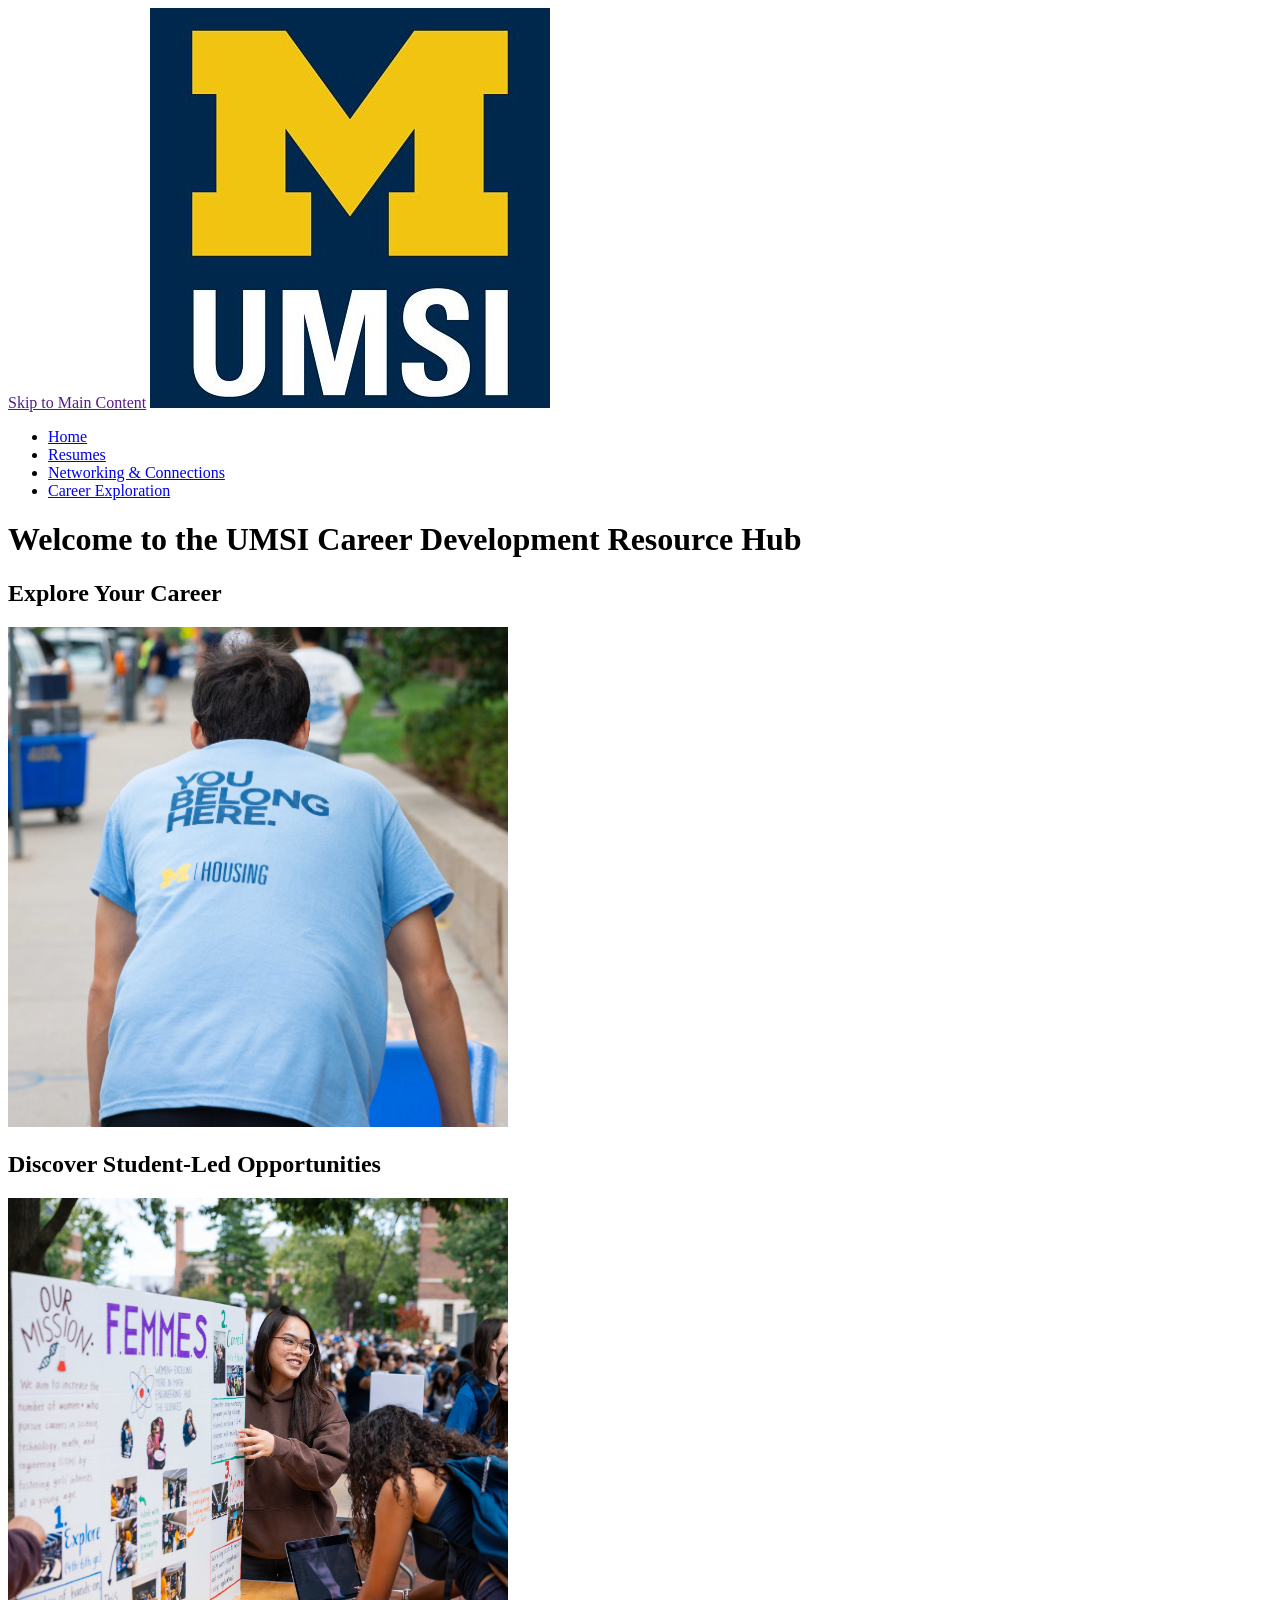
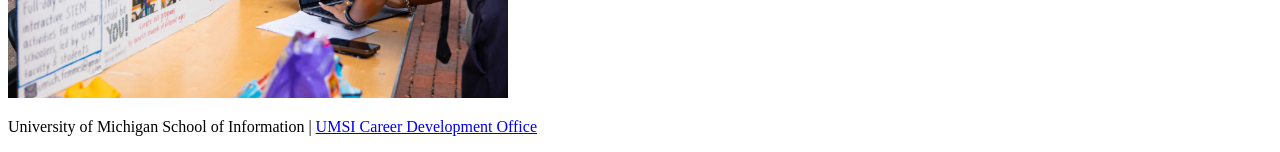
==== career.html @ 03430f36 "Add files via upload" ====
<!DOCTYPE html>
<html lang="en">
<head>
    <meta charset="UTF-8">
    <meta name="viewport" content="width=device-width, initial-scale=1.0">
    <title>Career Exploration</title>
</head>
<body>
    <header>
    <a href = "">Skip to Main Content</a>
        <img src="images/UMSI_signature_vertical_informal_solidblue.jpg" alt="UMSI Logo">
        <nav>
            <ul>
                <li><a href = "index.html">Home</a></li>
                <li><a href = "resume.html">Resumes</a></li>
                <li><a href = "networking.html">Networking & Connections</a></li>
                <li><a href = "career.html">Career Exploration</a></li>
            </ul>
        </nav>
    <h1>Welcome to the UMSI Career Development Resource Hub</h1>
    </header>
    <main>
        <h2>Explore Your Career</h2>
            <img src="images/MCOMMONS-Move-In2025-05.jpg.jpg" width="500px" height="500px" alt="Students move into the dorms at the start of the school year.">
        <h2>Discover Student-Led Opportunities</h2>
            <img src="images/MCOMMONS-Festifall2025-25.jpg" width="500px" height="500px" alt="Students explore the various student organizations at Festifall.">
    </main>
    <footer>
        <p>University of Michigan School of Information | <a href="https://umich.instructure.com/courses/137916">UMSI Career Development Office </a></p>
    </footer>
</body>
</html>
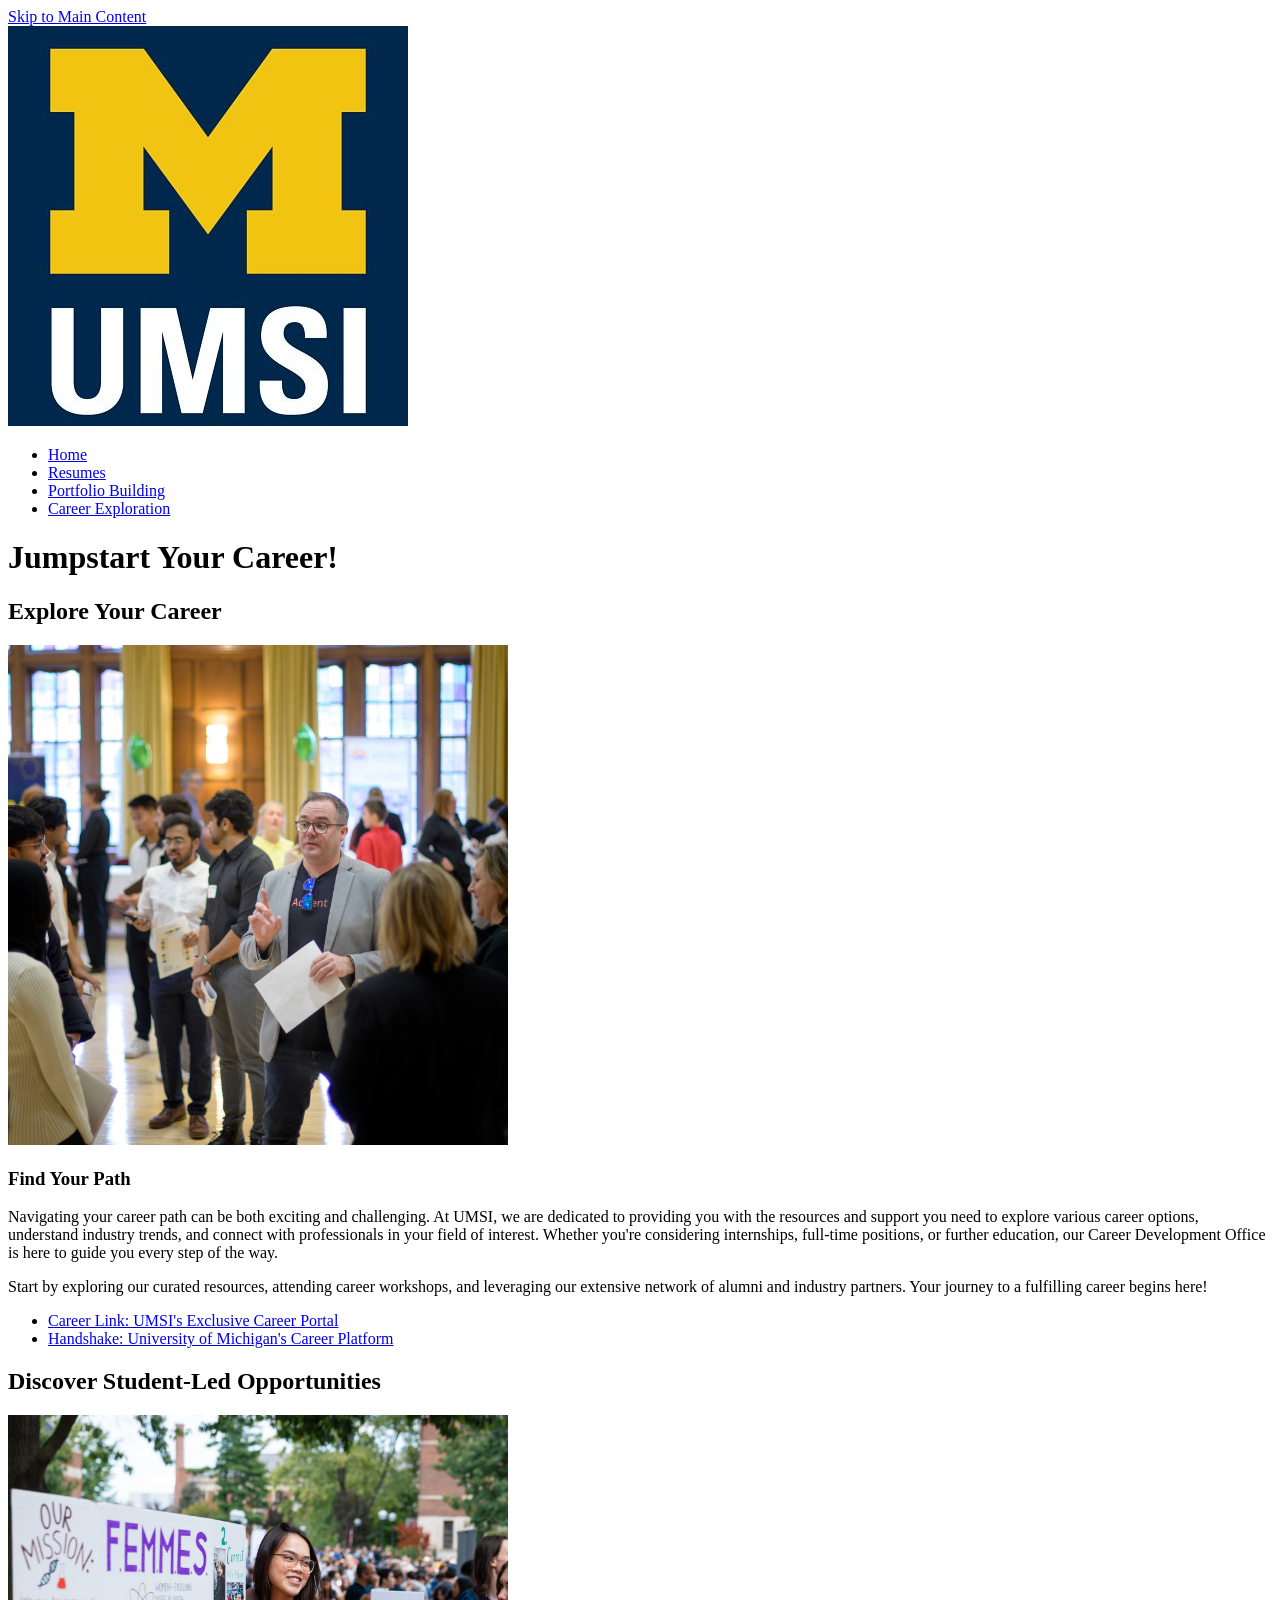
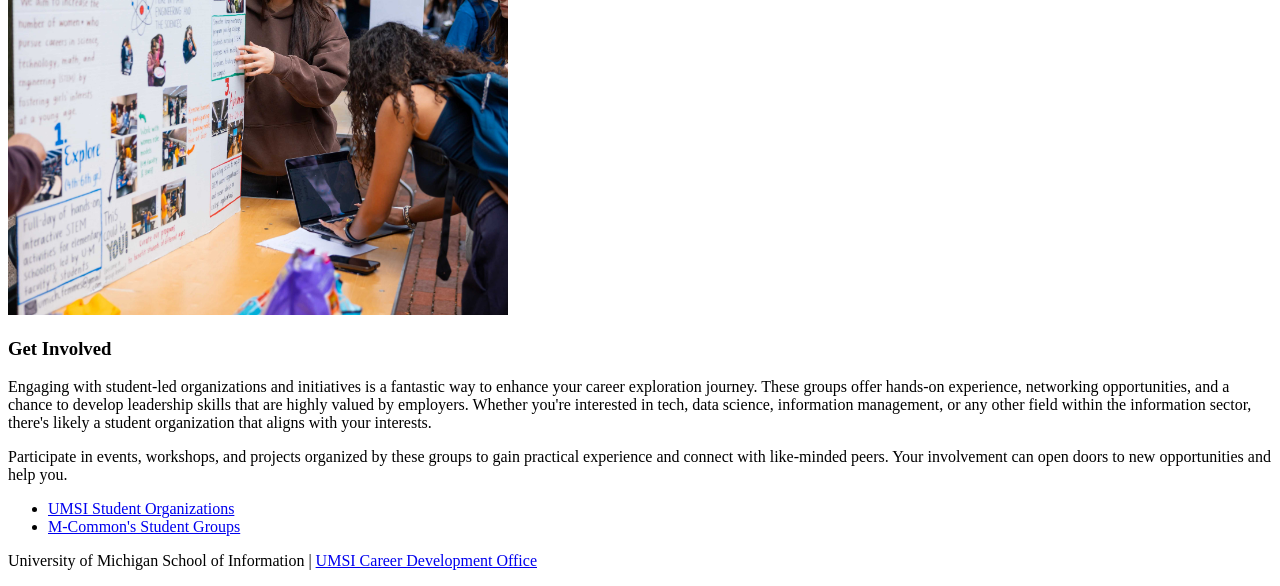
==== commit 8e003f0f: "Add files via upload" ====
--- a/career.html
+++ b/career.html
@@ -7,23 +7,41 @@
 </head>
 <body>
     <header>
-    <a href = "">Skip to Main Content</a>
+    <a href="#main-content">Skip to Main Content</a><br>
         <img src="images/UMSI_signature_vertical_informal_solidblue.jpg" alt="UMSI Logo">
         <nav>
             <ul>
                 <li><a href = "index.html">Home</a></li>
                 <li><a href = "resume.html">Resumes</a></li>
-                <li><a href = "networking.html">Networking & Connections</a></li>
+                <li><a href = "portfolio.html">Portfolio Building</a></li>
                 <li><a href = "career.html">Career Exploration</a></li>
             </ul>
         </nav>
-    <h1>Welcome to the UMSI Career Development Resource Hub</h1>
+    <h1>Jumpstart Your Career!</h1>
     </header>
-    <main>
-        <h2>Explore Your Career</h2>
-            <img src="images/MCOMMONS-Move-In2025-05.jpg.jpg" width="500px" height="500px" alt="Students move into the dorms at the start of the school year.">
-        <h2>Discover Student-Led Opportunities</h2>
-            <img src="images/MCOMMONS-Festifall2025-25.jpg" width="500px" height="500px" alt="Students explore the various student organizations at Festifall.">
+
+    <main id="main-content">
+        <section>
+            <h2>Explore Your Career</h2>
+                <img src="images/UMSI_CareerFair_02062025_13.jpg" width="500px" height="500px" alt="Students attend the UMSI Career Fair in February 2025.">
+            <h3>Find Your Path</h3>
+            <p>Navigating your career path can be both exciting and challenging. At UMSI, we are dedicated to providing you with the resources and support you need to explore various career options, understand industry trends, and connect with professionals in your field of interest. Whether you're considering internships, full-time positions, or further education, our Career Development Office is here to guide you every step of the way.</p>
+            <p>Start by exploring our curated resources, attending career workshops, and leveraging our extensive network of alumni and industry partners. Your journey to a fulfilling career begins here!</p>
+            <ul>
+                <li><a href="https://si-umich.12twenty.com/Login">Career Link: UMSI's Exclusive Career Portal</a></li>
+                <li><a href="https://umich.joinhandshake.com/login">Handshake: University of Michigan's Career Platform</a></li>
+            </ul>
+            <h2>Discover Student-Led Opportunities</h2>
+                <img src="images/MCOMMONS-Festifall2025-25.jpg" width="500px" height="500px" alt="Students explore the various student organizations at Festifall.">
+            <h3>Get Involved</h3>
+            <p>Engaging with student-led organizations and initiatives is a fantastic way to enhance your career exploration journey. These groups offer hands-on experience, networking opportunities, and a chance to develop leadership skills that are highly valued by employers. Whether you're interested in tech, data science, information management, or any other field within the information sector, there's likely a student organization that aligns with your interests.</p>
+            <p>Participate in events, workshops, and projects organized by these groups to gain practical experience and connect with like-minded peers. Your involvement can open doors to new opportunities and help you.</p>
+            <ul>
+                <li><a href="https://si.umich.edu/student-life/student-organizations">UMSI Student Organizations</a></li>
+                <li><a href="https://mcommons.si.umich.edu/">M-Common's Student Groups</a></li>
+            </ul>
+        </section>
+        <!-- Content adapted from GitHub Copilot suggestions, August 28, 2025 Version [Large language model]-->
     </main>
     <footer>
         <p>University of Michigan School of Information | <a href="https://umich.instructure.com/courses/137916">UMSI Career Development Office </a></p>
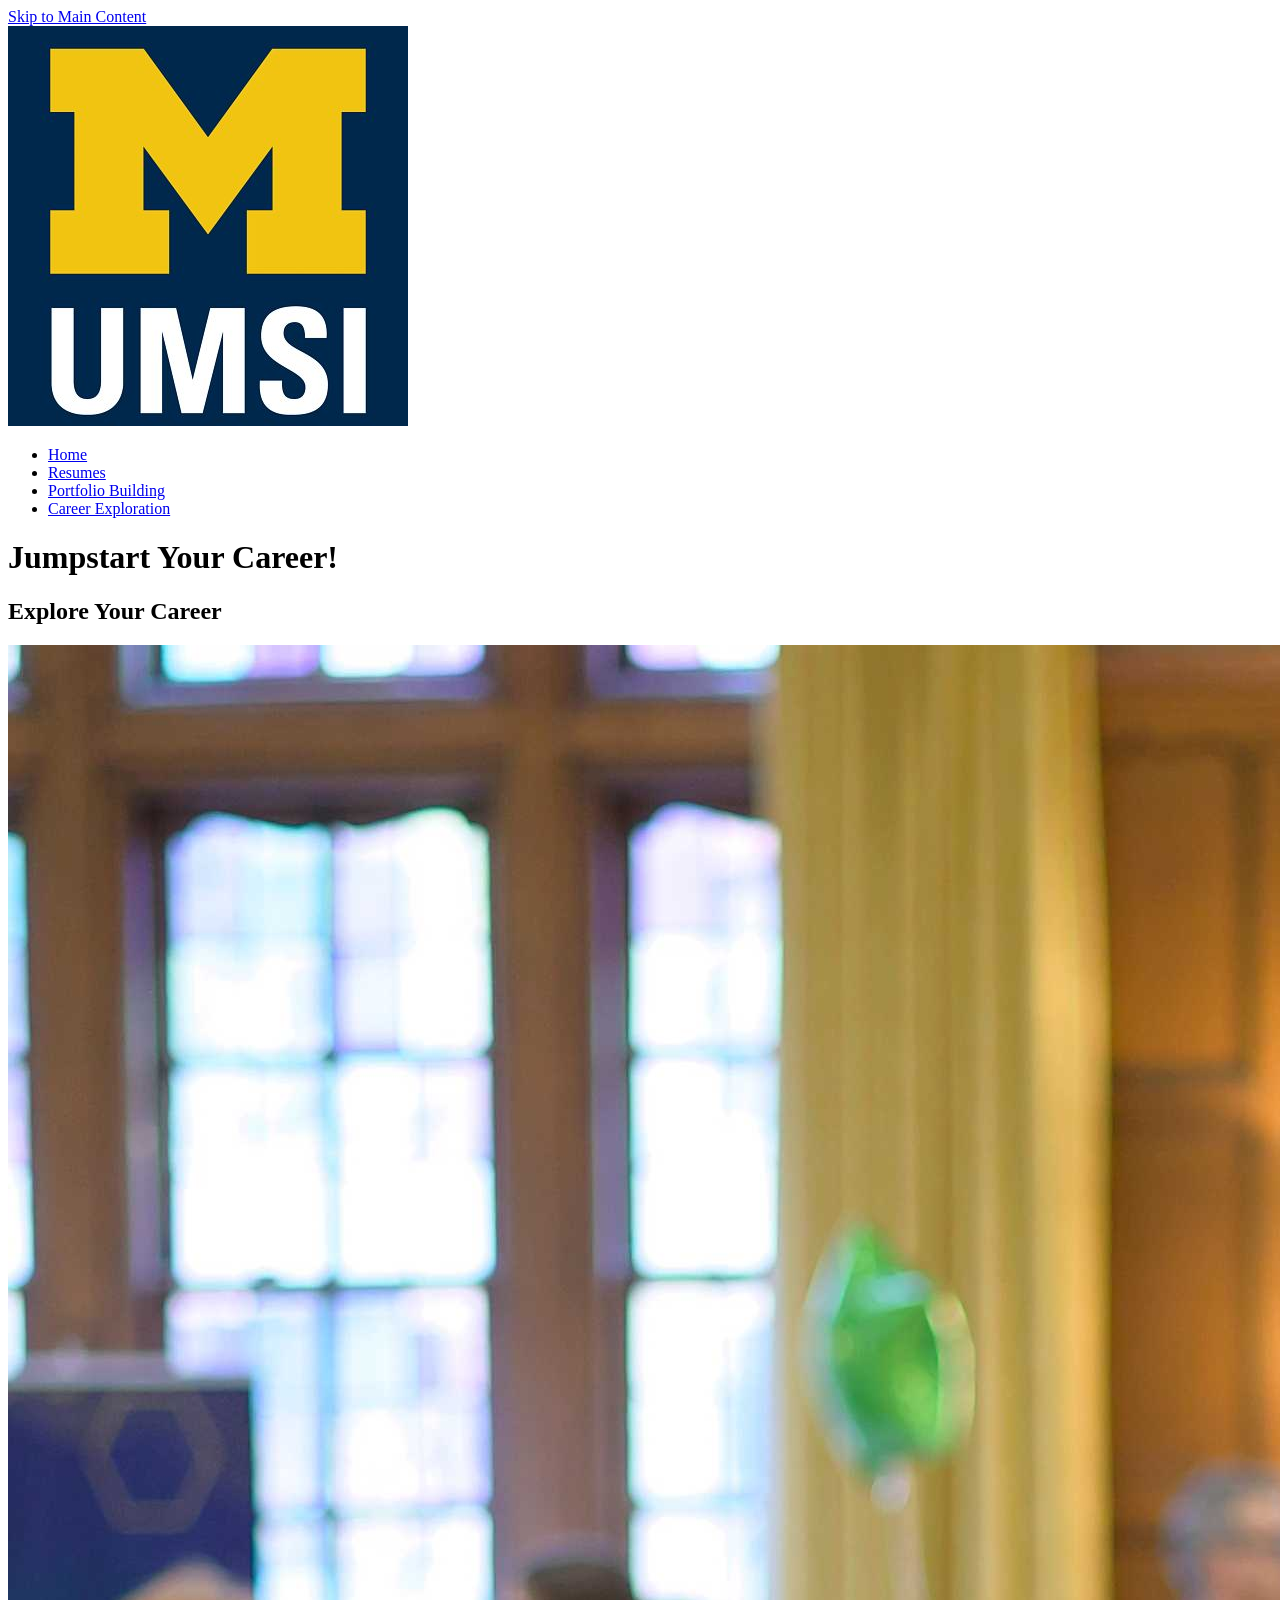
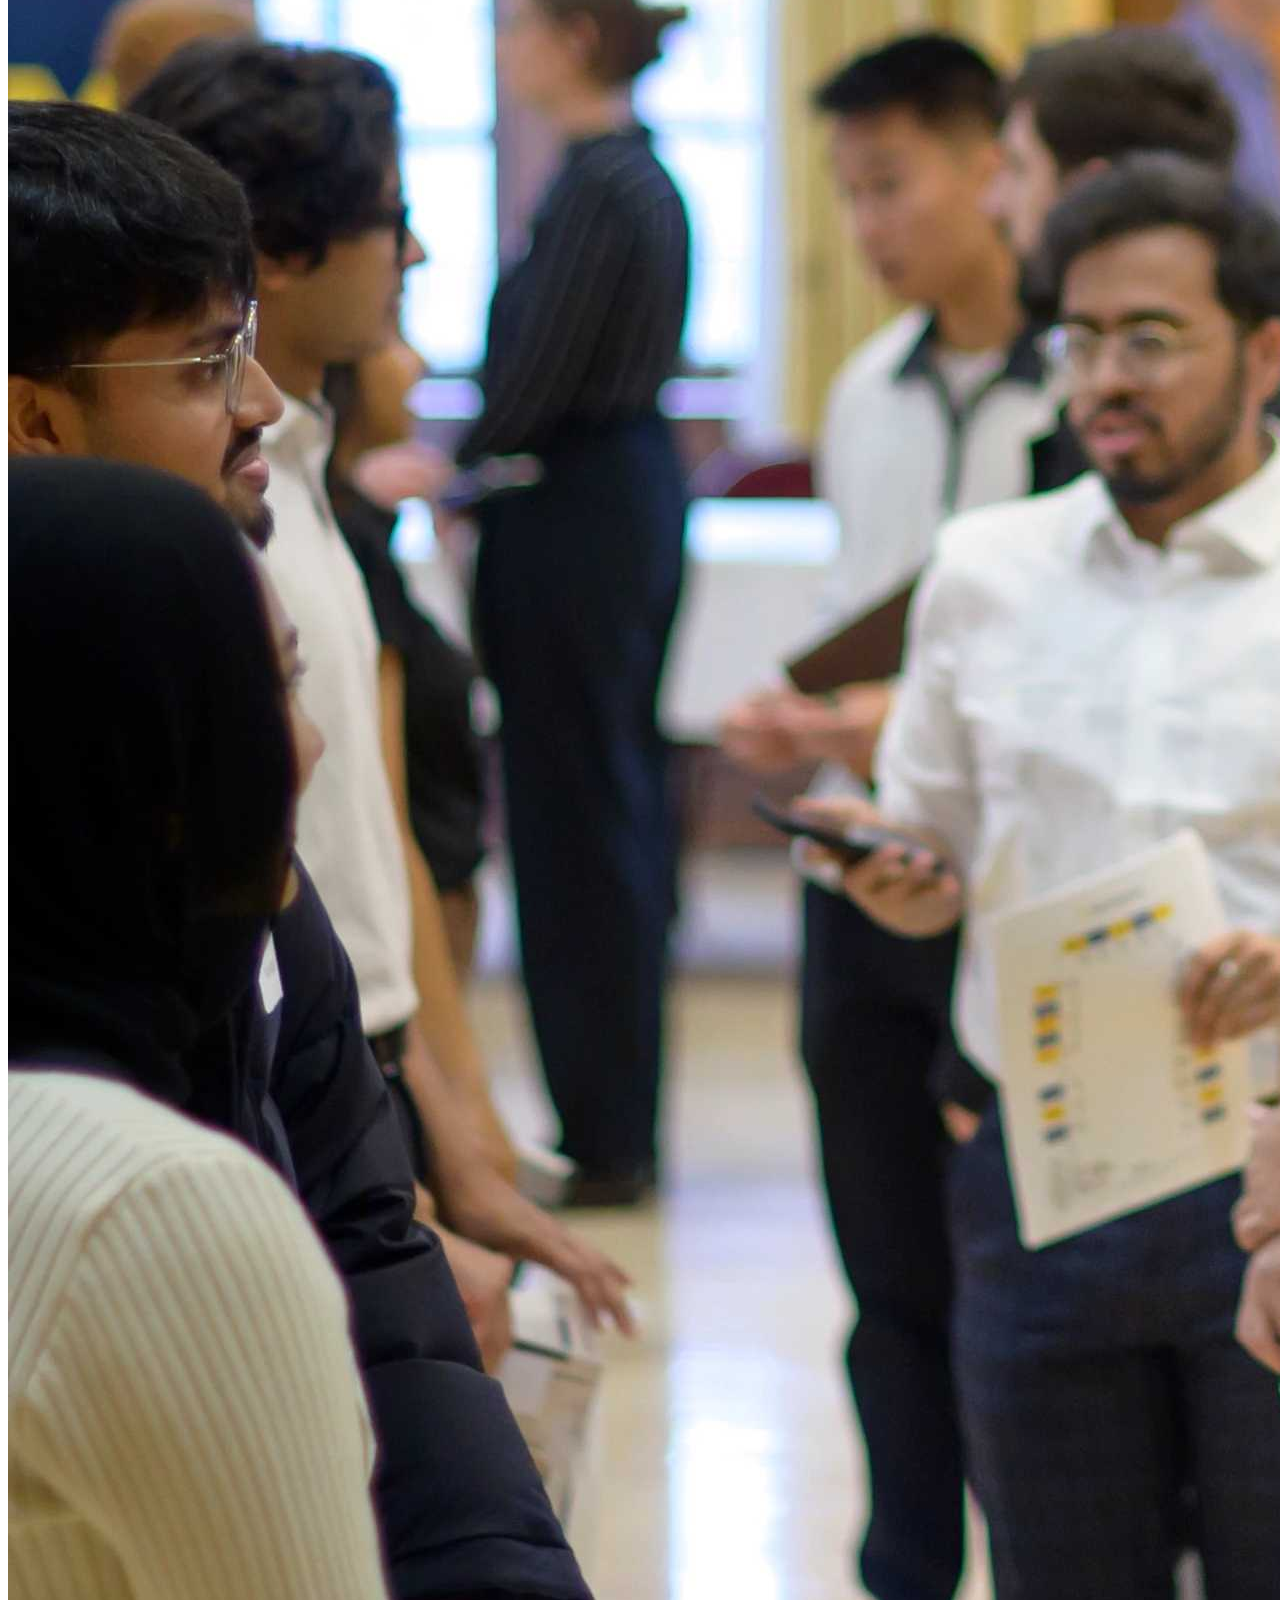
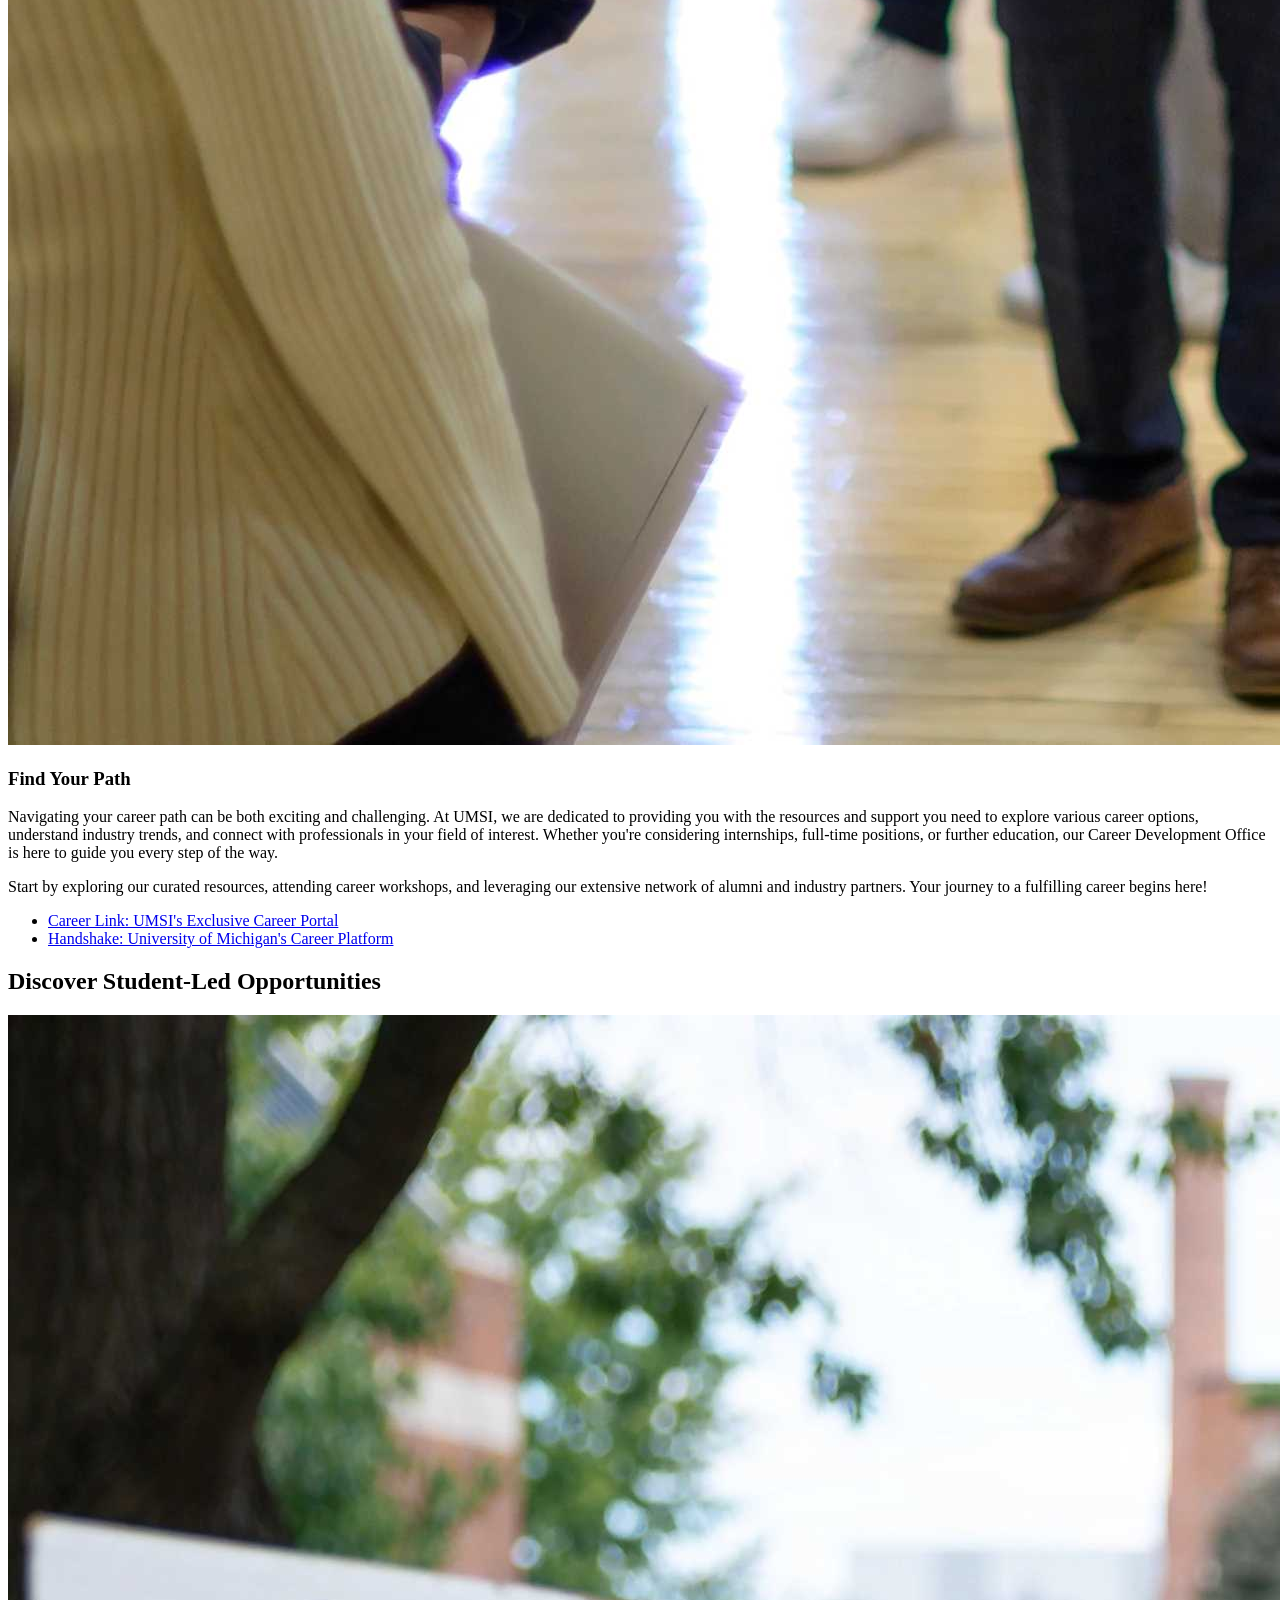
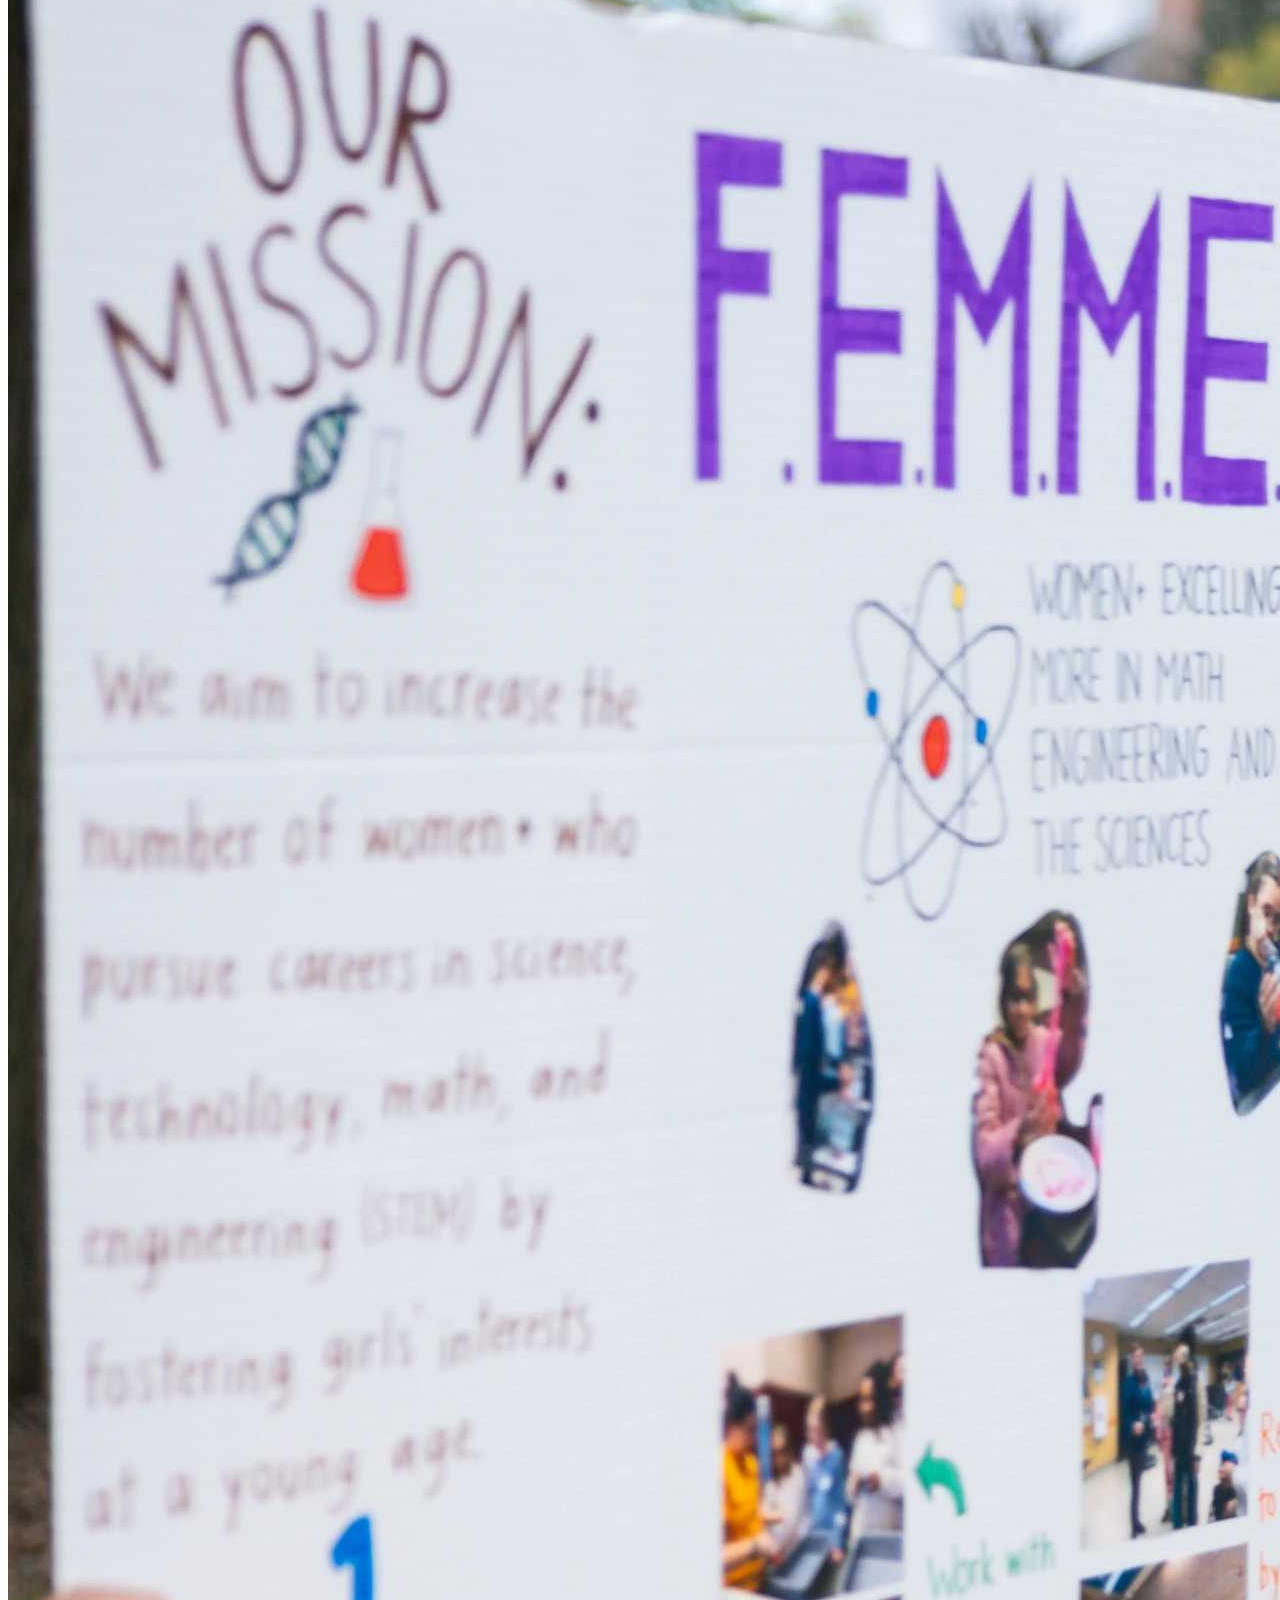
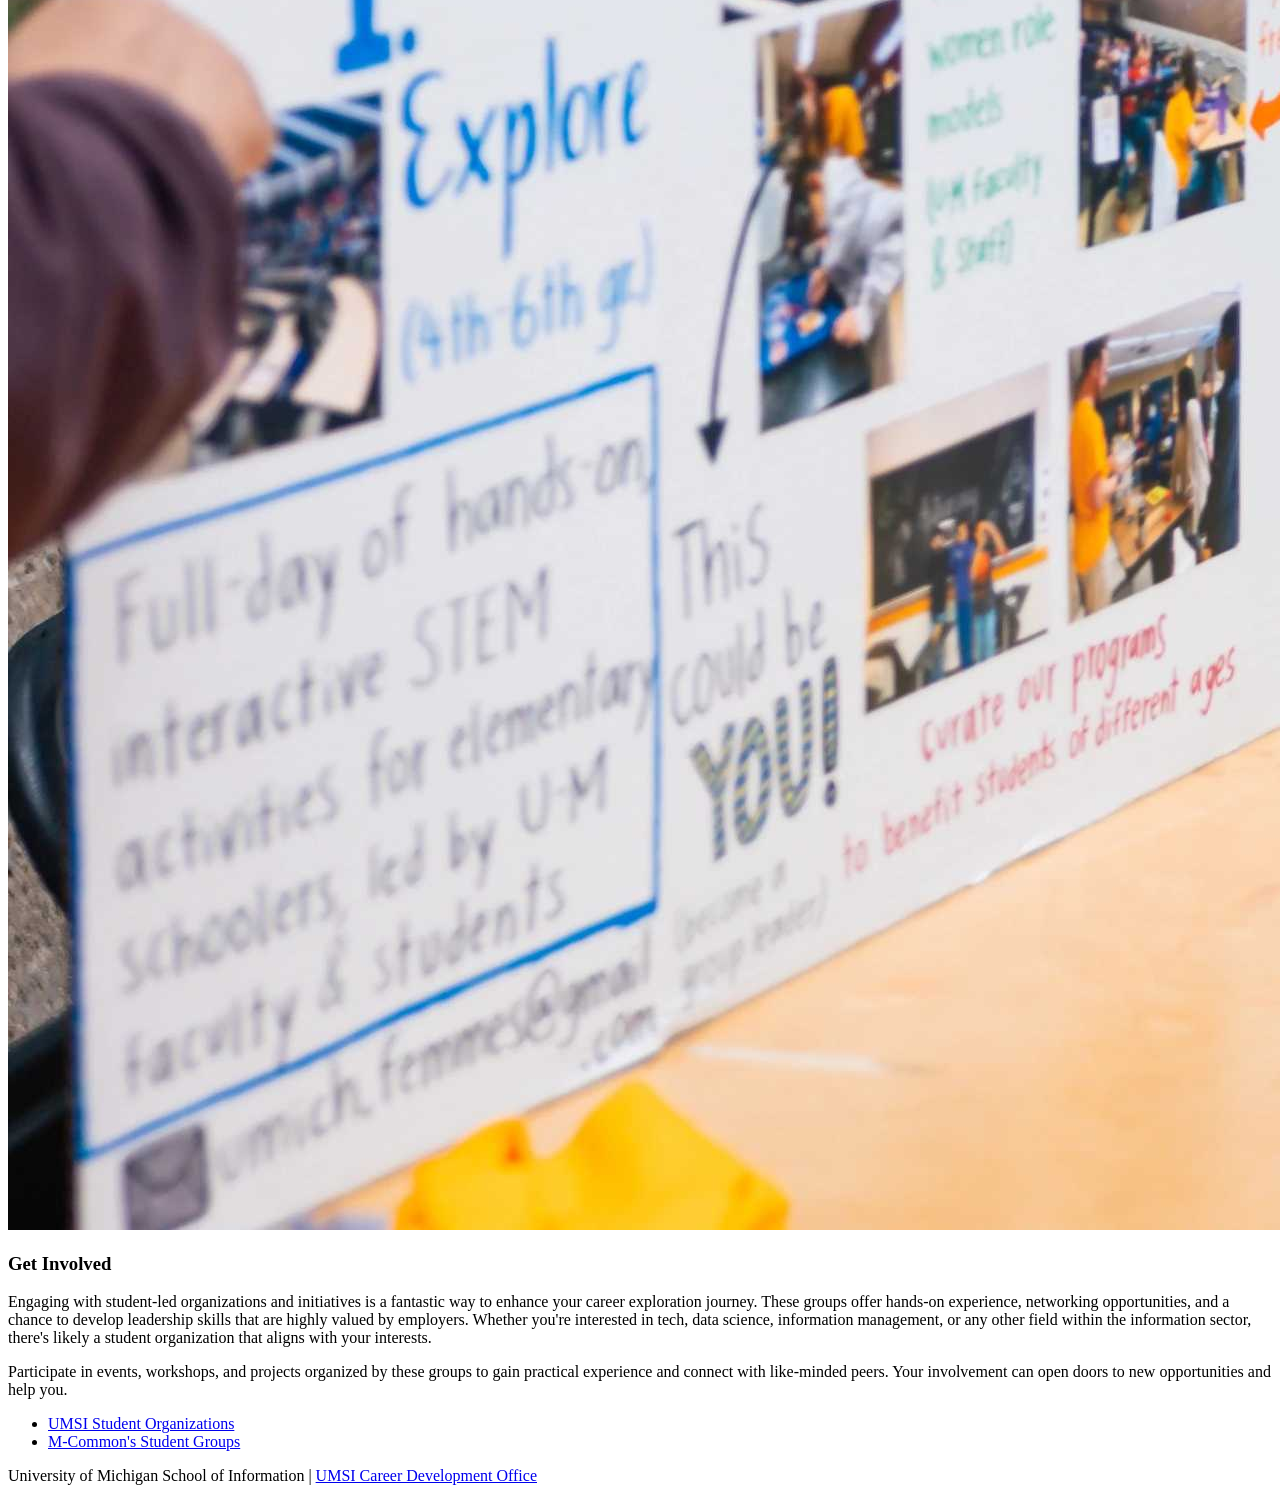
==== commit 0ac7e8ec: "Update career.html" ====
--- a/career.html
+++ b/career.html
@@ -23,7 +23,7 @@
     <main id="main-content">
         <section>
             <h2>Explore Your Career</h2>
-                <img src="images/UMSI_CareerFair_02062025_13.jpg" width="500px" height="500px" alt="Students attend the UMSI Career Fair in February 2025.">
+                <img src="images/UMSI_CareerFair_02062025_13.jpg" alt="Students attend the UMSI Career Fair in February 2025.">
             <h3>Find Your Path</h3>
             <p>Navigating your career path can be both exciting and challenging. At UMSI, we are dedicated to providing you with the resources and support you need to explore various career options, understand industry trends, and connect with professionals in your field of interest. Whether you're considering internships, full-time positions, or further education, our Career Development Office is here to guide you every step of the way.</p>
             <p>Start by exploring our curated resources, attending career workshops, and leveraging our extensive network of alumni and industry partners. Your journey to a fulfilling career begins here!</p>
@@ -32,7 +32,7 @@
                 <li><a href="https://umich.joinhandshake.com/login">Handshake: University of Michigan's Career Platform</a></li>
             </ul>
             <h2>Discover Student-Led Opportunities</h2>
-                <img src="images/MCOMMONS-Festifall2025-25.jpg" width="500px" height="500px" alt="Students explore the various student organizations at Festifall.">
+                <img src="images/MCOMMONS-Festifall2025-25.jpg" alt="Students explore the various student organizations at Festifall.">
             <h3>Get Involved</h3>
             <p>Engaging with student-led organizations and initiatives is a fantastic way to enhance your career exploration journey. These groups offer hands-on experience, networking opportunities, and a chance to develop leadership skills that are highly valued by employers. Whether you're interested in tech, data science, information management, or any other field within the information sector, there's likely a student organization that aligns with your interests.</p>
             <p>Participate in events, workshops, and projects organized by these groups to gain practical experience and connect with like-minded peers. Your involvement can open doors to new opportunities and help you.</p>
@@ -47,4 +47,4 @@
         <p>University of Michigan School of Information | <a href="https://umich.instructure.com/courses/137916">UMSI Career Development Office </a></p>
     </footer>
 </body>
-</html>+</html>
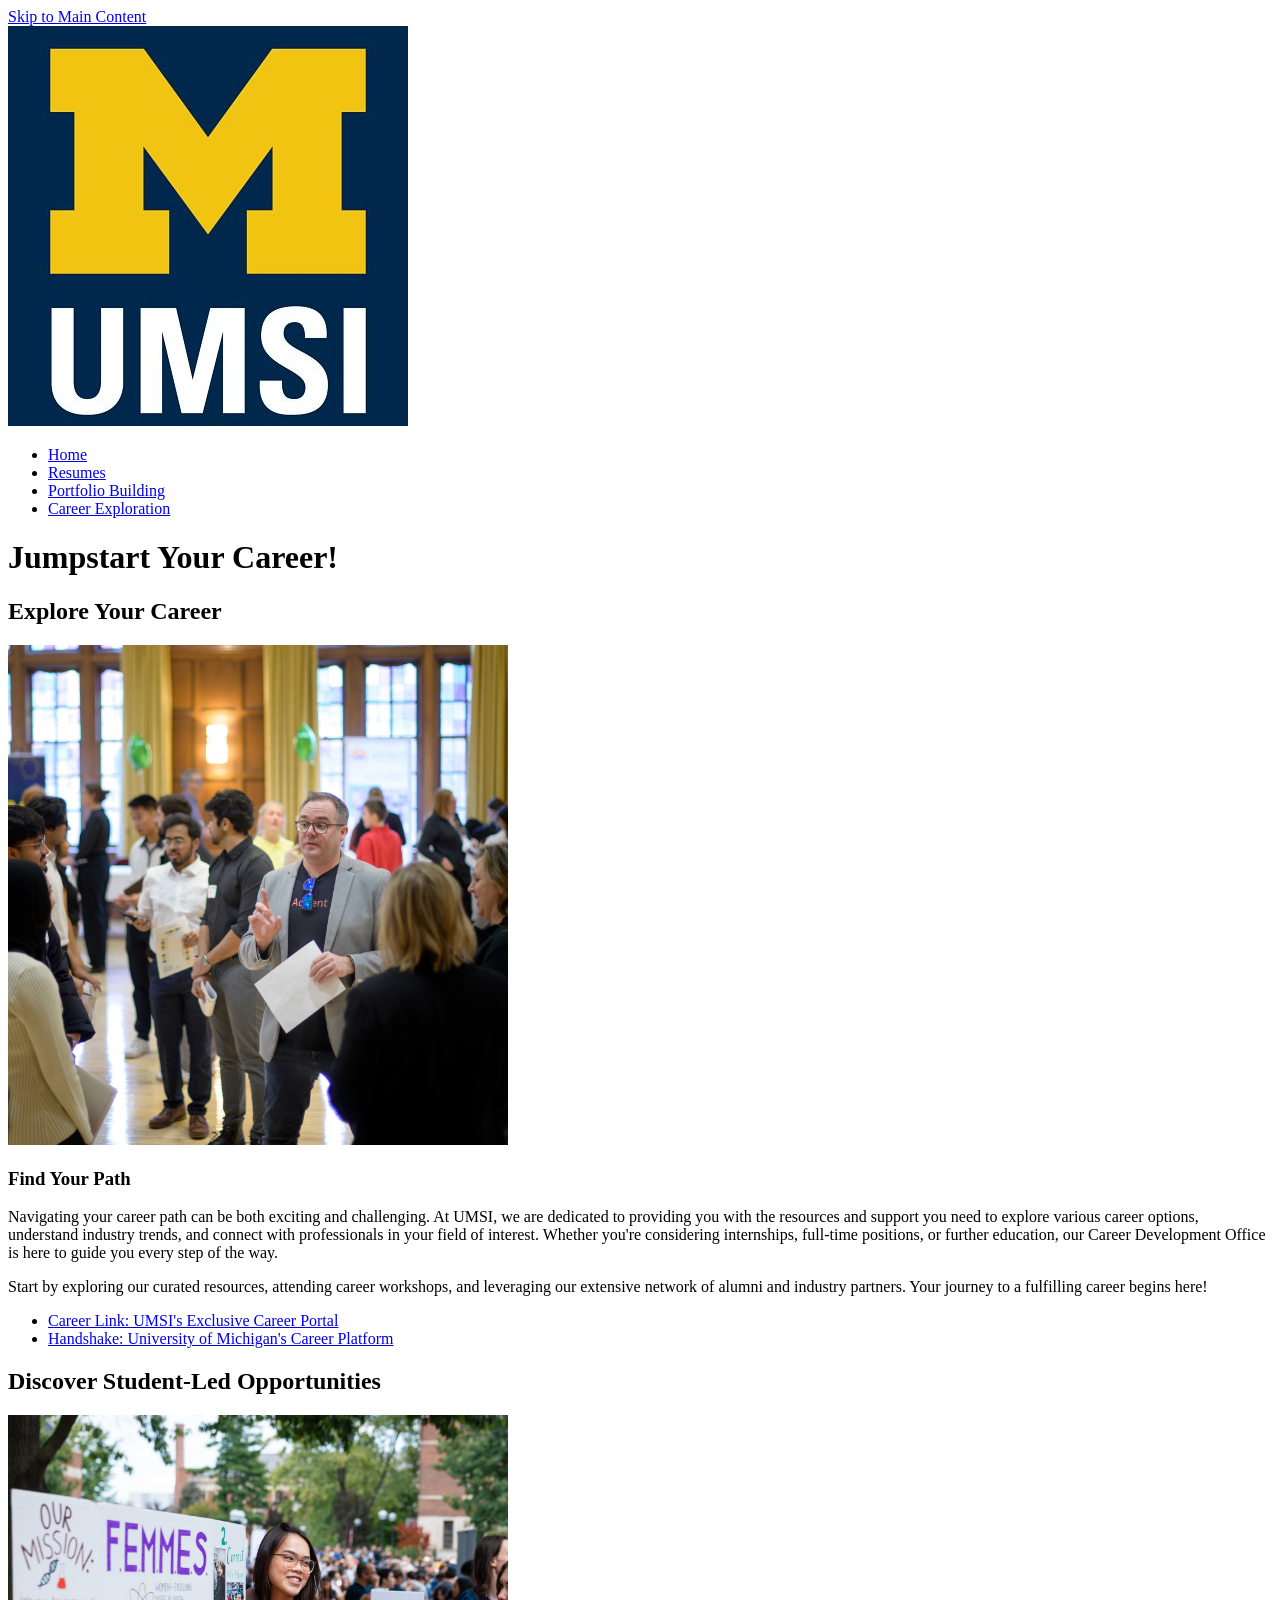
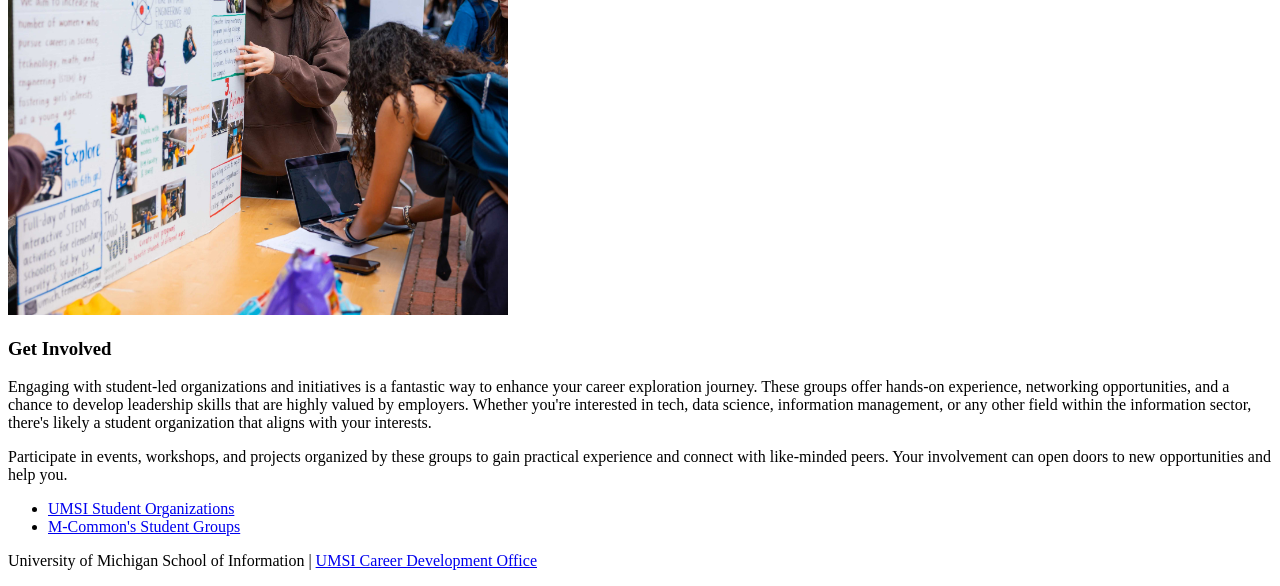
==== commit 8a308265: "Update career.html" ====
--- a/career.html
+++ b/career.html
@@ -23,7 +23,7 @@
     <main id="main-content">
         <section>
             <h2>Explore Your Career</h2>
-                <img src="images/UMSI_CareerFair_02062025_13.jpg" alt="Students attend the UMSI Career Fair in February 2025.">
+                <img src="images/UMSI_CareerFair_02062025_13.jpg" width="500" height="500" alt="Students attend the UMSI Career Fair in February 2025.">
             <h3>Find Your Path</h3>
             <p>Navigating your career path can be both exciting and challenging. At UMSI, we are dedicated to providing you with the resources and support you need to explore various career options, understand industry trends, and connect with professionals in your field of interest. Whether you're considering internships, full-time positions, or further education, our Career Development Office is here to guide you every step of the way.</p>
             <p>Start by exploring our curated resources, attending career workshops, and leveraging our extensive network of alumni and industry partners. Your journey to a fulfilling career begins here!</p>
@@ -32,7 +32,7 @@
                 <li><a href="https://umich.joinhandshake.com/login">Handshake: University of Michigan's Career Platform</a></li>
             </ul>
             <h2>Discover Student-Led Opportunities</h2>
-                <img src="images/MCOMMONS-Festifall2025-25.jpg" alt="Students explore the various student organizations at Festifall.">
+                <img src="images/MCOMMONS-Festifall2025-25.jpg" width="500" height="500" alt="Students explore the various student organizations at Festifall.">
             <h3>Get Involved</h3>
             <p>Engaging with student-led organizations and initiatives is a fantastic way to enhance your career exploration journey. These groups offer hands-on experience, networking opportunities, and a chance to develop leadership skills that are highly valued by employers. Whether you're interested in tech, data science, information management, or any other field within the information sector, there's likely a student organization that aligns with your interests.</p>
             <p>Participate in events, workshops, and projects organized by these groups to gain practical experience and connect with like-minded peers. Your involvement can open doors to new opportunities and help you.</p>
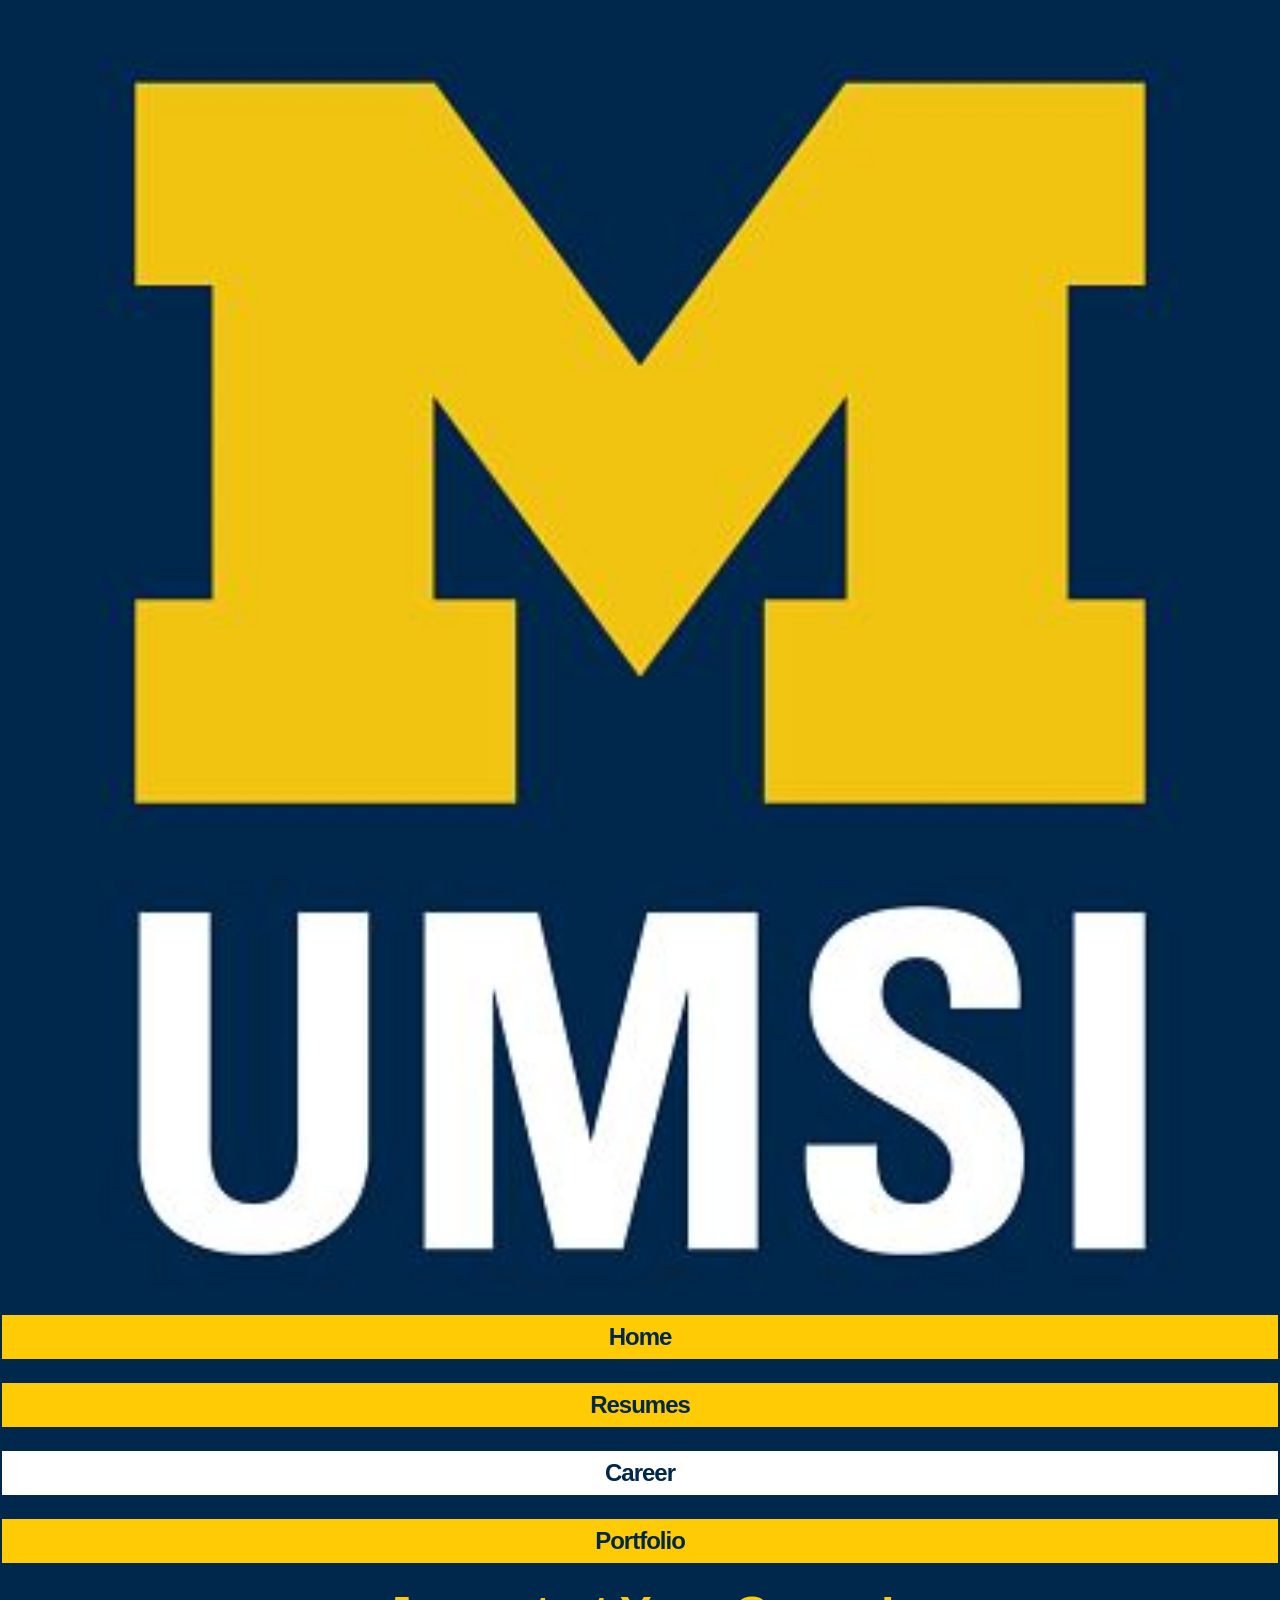
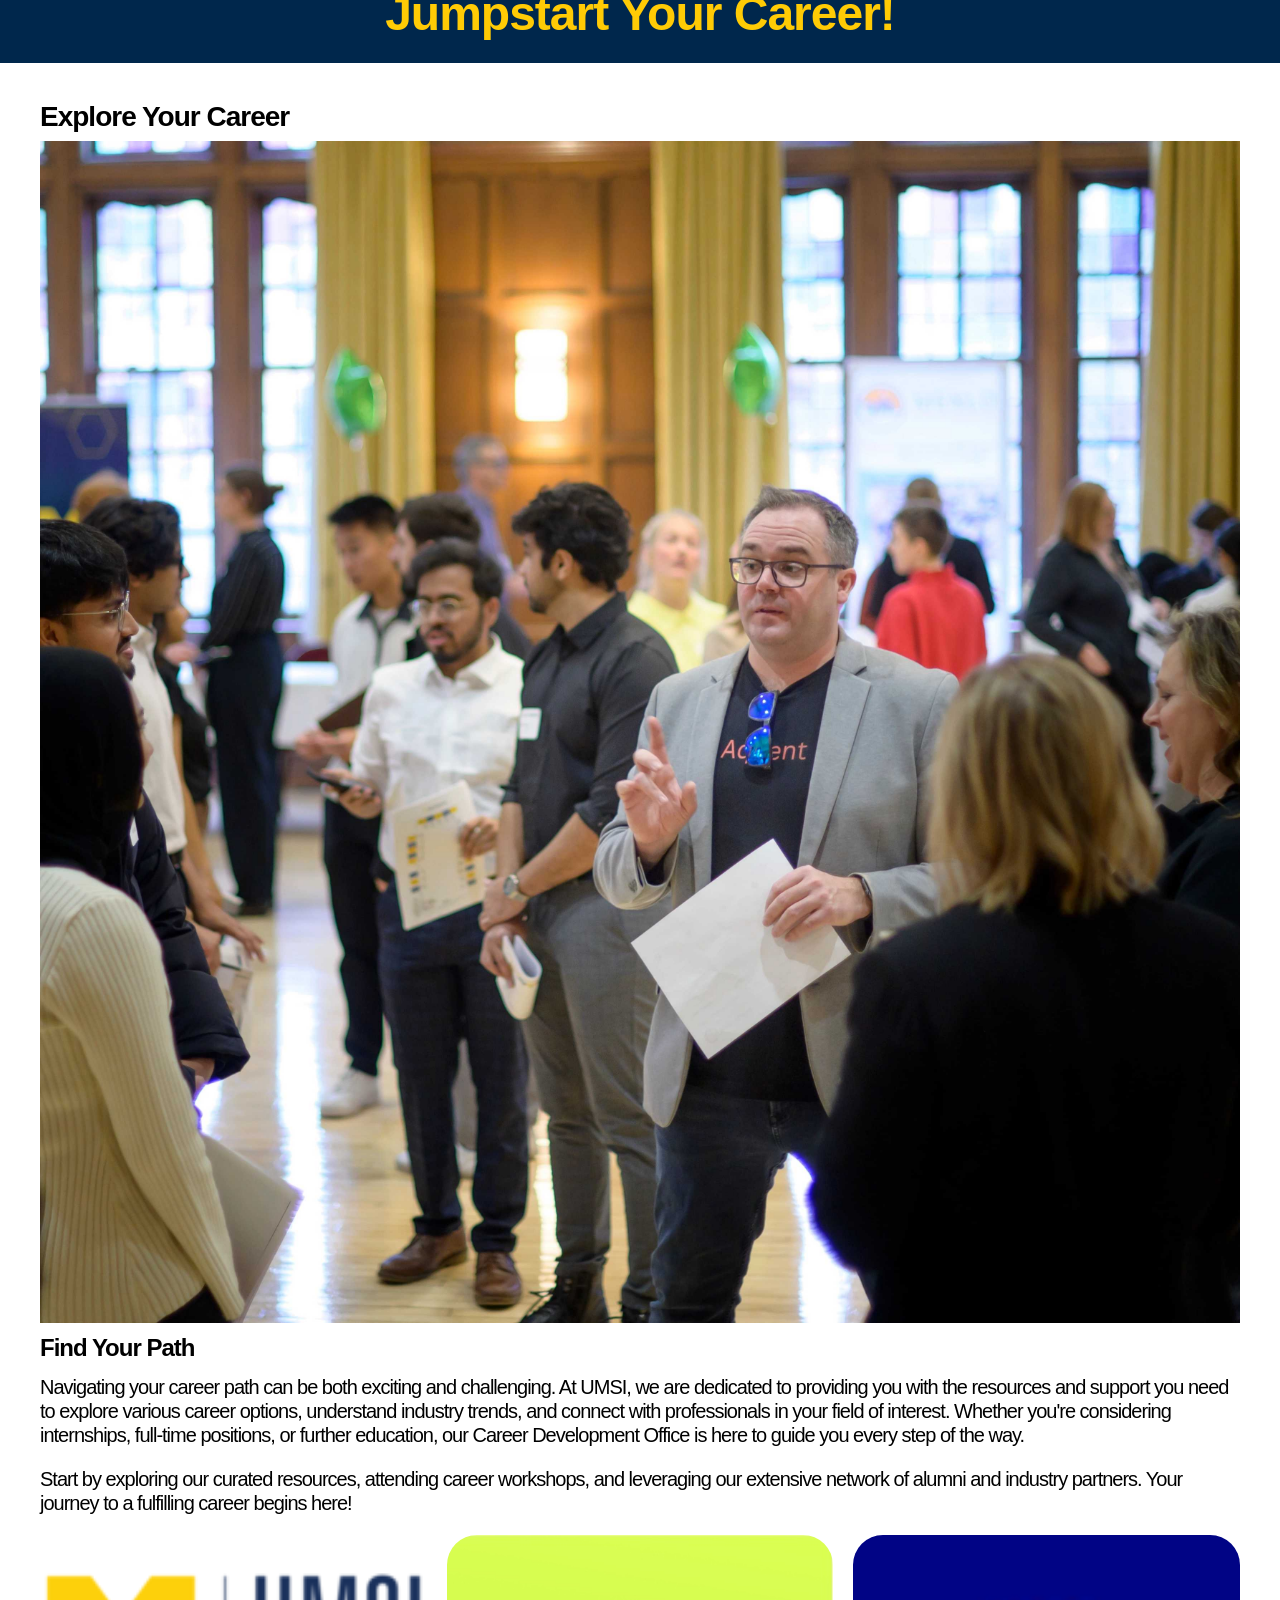
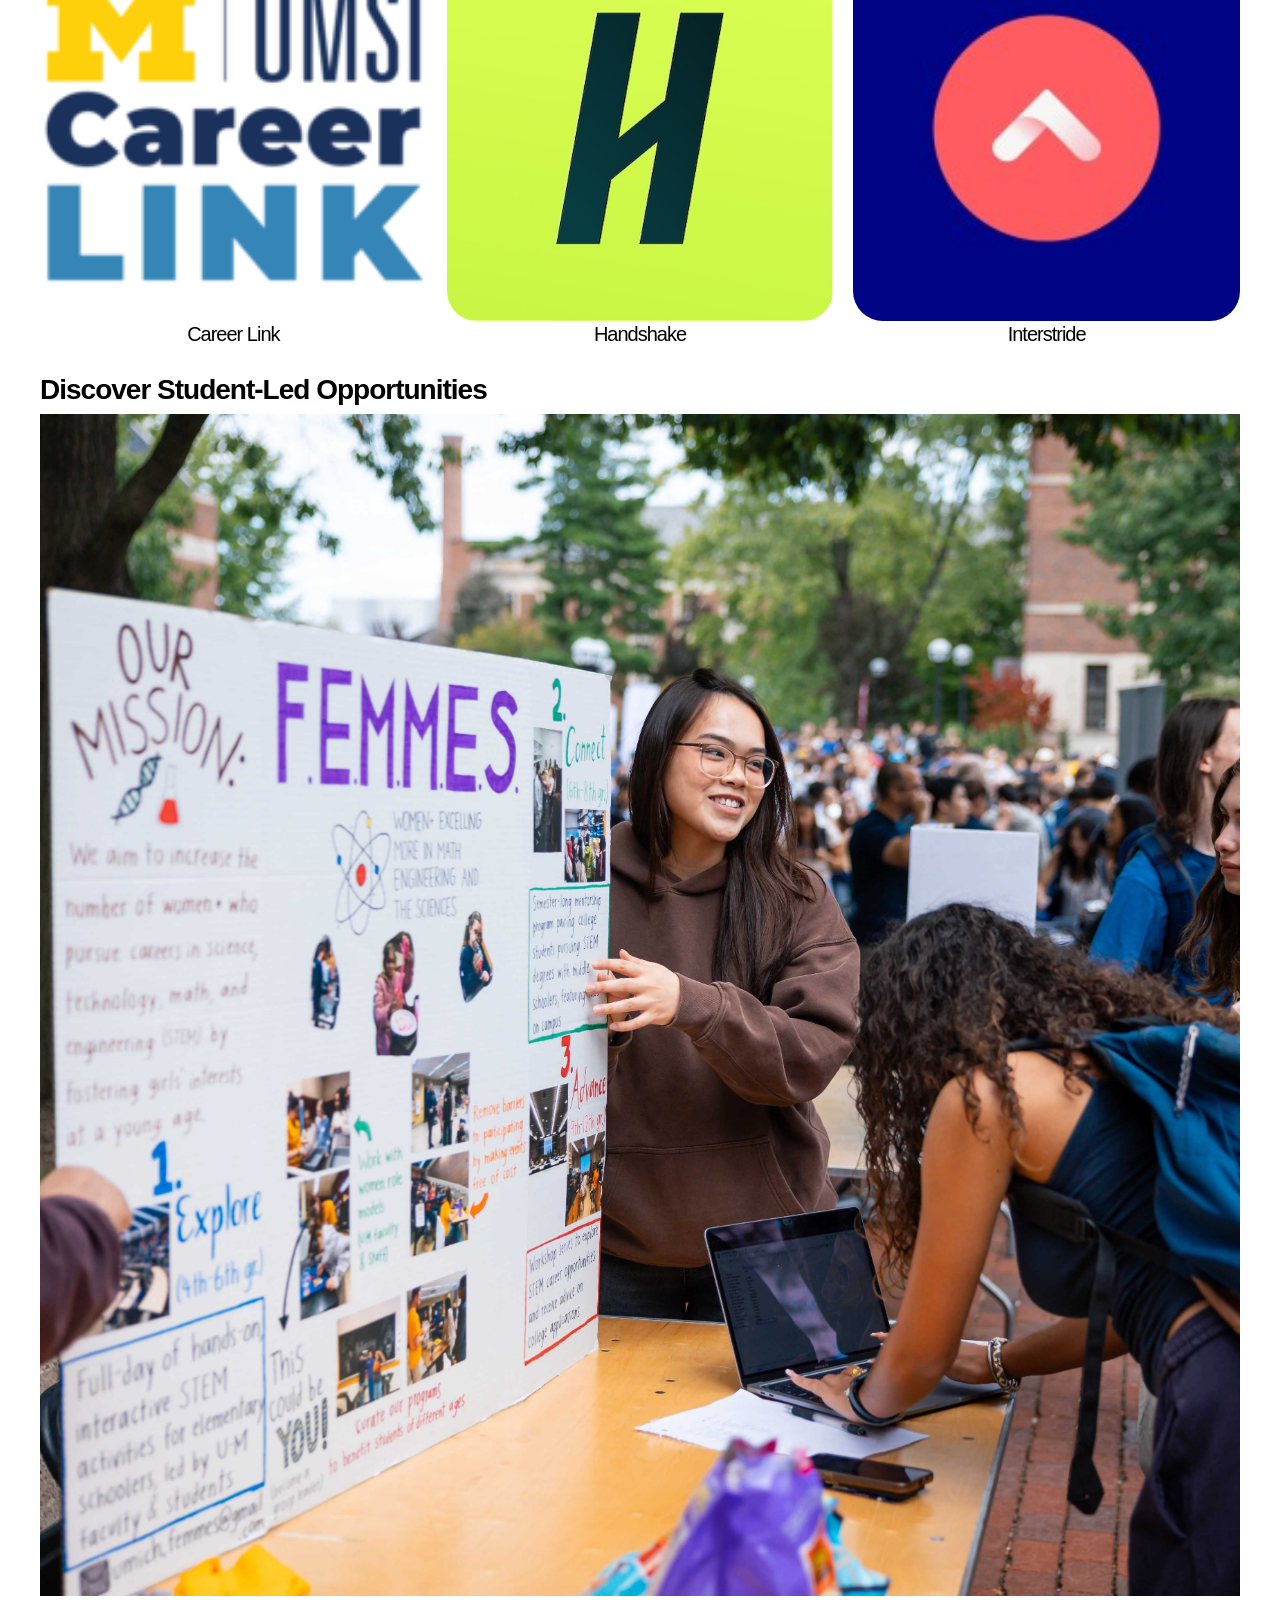
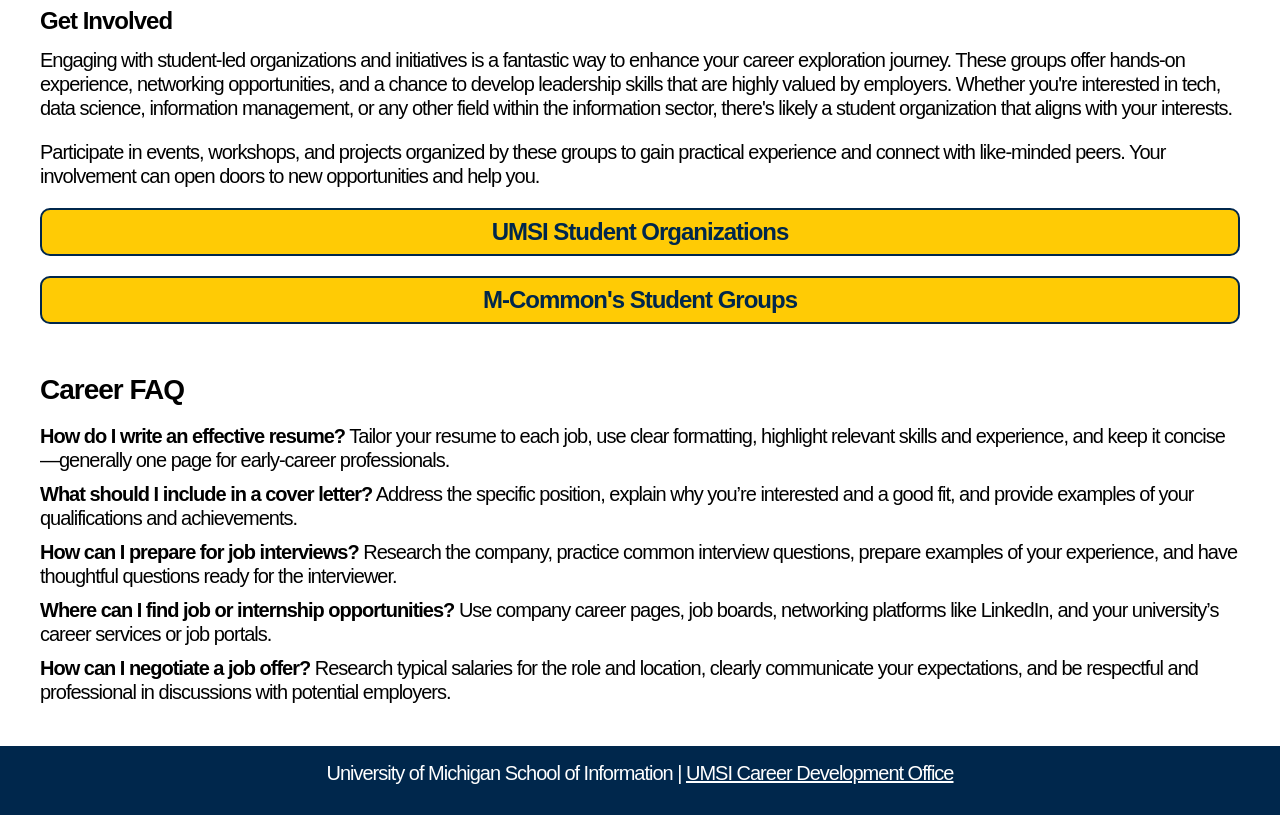
==== commit c30538be: "Add files via upload" ====
--- a/career.html
+++ b/career.html
@@ -1,50 +1,82 @@
 <!DOCTYPE html>
 <html lang="en">
+
 <head>
     <meta charset="UTF-8">
     <meta name="viewport" content="width=device-width, initial-scale=1.0">
-    <title>Career Exploration</title>
+    <link rel="icon" href="favicon.ico" type="image/x-icon">
+    <link rel="stylesheet" href="html5reset.css">
+    <link rel="stylesheet" href="style.css">
+    <title>MSI Career Development Resource Hub</title>
 </head>
+
 <body>
+    <div class="skip"><a href="#main">Skip to Main Content</a></div>
     <header>
-    <a href="#main-content">Skip to Main Content</a><br>
         <img src="images/UMSI_signature_vertical_informal_solidblue.jpg" alt="UMSI Logo">
-        <nav>
+        <nav class="nav">
             <ul>
-                <li><a href = "index.html">Home</a></li>
-                <li><a href = "resume.html">Resumes</a></li>
-                <li><a href = "portfolio.html">Portfolio Building</a></li>
-                <li><a href = "career.html">Career Exploration</a></li>
+                <li><a href="index.html" alt="Link to Homepage">Home</a></li>
+                <li><a href="resume.html" alt="Link to Resume page">Resumes</a></li>
+                <li><a class="active" href="career.html" alt="Link to Career page">Career</a></li>
+                <li><a href="portfolio.html" alt="Link to Portfolio page">Portfolio</a></li>
             </ul>
         </nav>
-    <h1>Jumpstart Your Career!</h1>
+        <h1>Jumpstart Your Career!</h1>
     </header>
+    <main class="container" id="main">
+        <section>
+            <div tabindex="0">
+                <h2>Explore Your Career</h2>
+                    <img src="images/UMSICareerFair2.jpg" alt="Students attend the UMSI Career Fair in February 2025.">
+                    <div class="empty"></div>
+                    <h3>Find Your Path</h3>
+                    <p>Navigating your career path can be both exciting and challenging. At UMSI, we are dedicated to providing you with the resources and support you need to explore various career options, understand industry trends, and connect with professionals in your field of interest. Whether you're considering internships, full-time positions, or further education, our Career Development Office is here to guide you every step of the way.</p>
+                    <p>Start by exploring our curated resources, attending career workshops, and leveraging our extensive network of alumni and industry partners. Your journey to a fulfilling career begins here!</p>
+                    <ul class="grid_container career_grid">
+                        <li><a href="https://si-umich.12twenty.com/Login" alt="Link to 12twenty website" target="_blank"><img src="images/careerlink.png">Career Link</a></li>
+                        <li><a href="https://umich.joinhandshake.com/login" alt="Link to Handshake wenbsite" target="_blank"><img src="images/handshake.jpg"> Handshake</a></li>
+                        <li><a href="https://student.interstride.com/login" alt="Link to Interstride login page" target="_blank"><img src="images/interstride.jpeg">Interstride</a>
+                        </li>
+                    </ul>
+            </div>
+        </section>
 
-    <main id="main-content">
         <section>
-            <h2>Explore Your Career</h2>
-                <img src="images/UMSI_CareerFair_02062025_13.jpg" width="500" height="500" alt="Students attend the UMSI Career Fair in February 2025.">
-            <h3>Find Your Path</h3>
-            <p>Navigating your career path can be both exciting and challenging. At UMSI, we are dedicated to providing you with the resources and support you need to explore various career options, understand industry trends, and connect with professionals in your field of interest. Whether you're considering internships, full-time positions, or further education, our Career Development Office is here to guide you every step of the way.</p>
-            <p>Start by exploring our curated resources, attending career workshops, and leveraging our extensive network of alumni and industry partners. Your journey to a fulfilling career begins here!</p>
-            <ul>
-                <li><a href="https://si-umich.12twenty.com/Login">Career Link: UMSI's Exclusive Career Portal</a></li>
-                <li><a href="https://umich.joinhandshake.com/login">Handshake: University of Michigan's Career Platform</a></li>
-            </ul>
-            <h2>Discover Student-Led Opportunities</h2>
-                <img src="images/MCOMMONS-Festifall2025-25.jpg" width="500" height="500" alt="Students explore the various student organizations at Festifall.">
-            <h3>Get Involved</h3>
-            <p>Engaging with student-led organizations and initiatives is a fantastic way to enhance your career exploration journey. These groups offer hands-on experience, networking opportunities, and a chance to develop leadership skills that are highly valued by employers. Whether you're interested in tech, data science, information management, or any other field within the information sector, there's likely a student organization that aligns with your interests.</p>
-            <p>Participate in events, workshops, and projects organized by these groups to gain practical experience and connect with like-minded peers. Your involvement can open doors to new opportunities and help you.</p>
-            <ul>
-                <li><a href="https://si.umich.edu/student-life/student-organizations">UMSI Student Organizations</a></li>
-                <li><a href="https://mcommons.si.umich.edu/">M-Common's Student Groups</a></li>
-            </ul>
+            <div class="block" tabindex="0">
+                <h2>Discover Student-Led Opportunities</h2>
+                    <img src="images/MCOMMONS-Festifall2025-25.jpg" alt="Students explore the various student organizations at Festifall.">
+                    <div class="empty"></div>   
+                    <h3>Get Involved</h3>
+                        <p>Engaging with student-led organizations and initiatives is a fantastic way to enhance your career exploration journey. These groups offer hands-on experience, networking opportunities, and a chance to develop leadership skills that are highly valued by employers. Whether you're interested in tech, data science, information management, or any other field within the information sector, there's likely a student organization that aligns with your interests.</p>
+                        <p>Participate in events, workshops, and projects organized by these groups to gain practical experience and connect with like-minded peers. Your involvement can open doors to new opportunities and help you.</p>
+                        <ul>
+                            <li><a href="https://si.umich.edu/student-life/student-organizations" alt="Link to the list of student organizaitons" target="_blank">UMSI Student Organizations</a></li>
+                            <li><a href="https://mcommons.si.umich.edu/" alt="Link to list of student groups" target="_blank">M-Common's Student Groups</a></li>
+                        </ul>
+            </div>
         </section>
         <!-- Content adapted from GitHub Copilot suggestions, August 28, 2025 Version [Large language model]-->
+
+        <section>
+            <div class="block" tabindex="0">
+                <h2>Career FAQ</h2>
+                <ol>
+                    <li><strong>How do I write an effective resume?</strong> Tailor your resume to each job, use clear formatting, highlight relevant skills and experience, and keep it concise—generally one page for early-career professionals.</li>
+                    <li><strong>What should I include in a cover letter?</strong> Address the specific position, explain why you’re interested and a good fit, and provide examples of your qualifications and achievements.</li>
+                    <li><strong>How can I prepare for job interviews?</strong> Research the company, practice common interview questions, prepare examples of your experience, and have thoughtful questions ready for the interviewer.</li>
+                    <li><strong>Where can I find job or internship opportunities?</strong> Use company career pages, job boards, networking platforms like LinkedIn, and your university’s career services or job portals.</li>
+                    <li><strong>How can I negotiate a job offer?</strong> Research typical salaries for the role and location, clearly communicate your expectations, and be respectful and professional in discussions with potential employers.</li>
+                </ol>
+            </div>
+        </section>
+        <!-- Content taken & modified from UMGPT with the prompt, "Write me a list of FAQ about career in UMSI"
+        UMGPT. (2025). UMGPT ( GPT-4.1 October 12th version) [Large language model]. -->
     </main>
     <footer>
-        <p>University of Michigan School of Information | <a href="https://umich.instructure.com/courses/137916">UMSI Career Development Office </a></p>
+        <p>University of Michigan School of Information | <a href="https://umich.instructure.com/courses/137916" alt="Link to University of Michigan School of Information Canvas website">UMSI Career Development Office </a></p>
     </footer>
+
 </body>
-</html>
+
+</html>
--- a/style.css
+++ b/style.css
@@ -0,0 +1,231 @@
+/*------Grid Styling------*/
+main {
+    display: grid;
+    grid-template-columns: 1fr 1fr 1fr 1fr;
+    padding: 40px 40px 0 40px;
+}
+
+/*------Text Styling------*/
+body {
+    font-family: Helvetica, Verdana, sans-serif;
+    font-size: 20px;
+    letter-spacing: -1px;
+}
+
+h1 {
+    font-size: 48px;
+    letter-spacing: -1px;
+    line-height: 1.2;
+}
+
+h2 {
+    font-size: 28px;
+    letter-spacing: -1px;
+    padding-bottom: 10px;
+}
+
+h3 {
+    font-size: 24px;
+    letter-spacing: -1px;
+    padding-bottom: 10px;
+}
+
+p {
+    line-height: 1.2;
+    margin: 5px 0 20px 0;
+}
+
+ol li {
+    line-height: 1.2; 
+    align-content: center;
+}
+
+/*------Container Styling------*/
+.grid_container li a,
+.grid_container li{
+    background-color: transparent;
+    margin: 0;
+    text-align: center;
+    text-decoration: none;
+    color: black;
+}
+
+.grid_container img {
+    border-radius: 30px;
+    object-fit: cover;
+}
+
+.empty {
+    height: 10px;
+    width: 100%;
+}
+
+section {
+    margin-bottom: 32px;
+}
+
+ol li {
+    margin: 10px 0 10px 0;
+    list-style-type: none !important;
+}
+
+ul li{  
+    margin: 20px 0 20px 0;
+    list-style-type: none !important;
+}
+
+.block li a{
+    background-color: #FFCB05;
+    border: solid 2px #00274C;
+    color: #00274C;
+}
+
+.nav li a{
+    background-color: #FFCB05;
+    border: solid 2px #00274C;
+    color: #00274C;
+}
+
+.block a.active {
+    background-color: #ffffff;
+    color: #00274C;
+}
+
+.nav a.active {
+    background-color: #ffffff;
+    color: #00274C;
+}
+
+iframe {
+    width: 100%;
+    height: 100%;
+}
+
+header {
+    background-color: #00274C;
+    color: #FFCB05;
+    padding: 10px 0 20px 0;
+    text-align: center;
+}
+
+/*------Grid Allocation------*/
+.container section:nth-child(1) {
+    grid-column: 1 / 5;
+    grid-row: 1 / 2;
+}
+
+.container section:nth-child(2) {
+    grid-column: 1 / 5;
+    grid-row: 2 / 3;
+}
+
+.container section:nth-child(3) {
+    grid-column: 1 / 5;
+    grid-row: 3 / 4;
+}
+
+.container section:nth-child(4) {
+    grid-column: 1 / 5;
+    grid-row: 4 / 5;
+}
+
+.container section:nth-child(5) {
+    grid-column: 1 / 5;
+    grid-row: 5 / 6;
+}
+
+.container section:nth-child(6) {
+    grid-column: 1 / 5;
+    grid-row: 6 / 7;
+}
+
+.grid_container .portfolio_grid {
+    display: grid;
+    grid-template-columns: 1fr 1fr;
+    grid-template-rows: 1fr 1fr;
+    gap: 20px;
+}
+
+.grid_container.career_grid {
+    display: grid;
+    grid-template-columns: 1fr 1fr 1fr;
+    grid-template-rows: 1fr;
+    gap: 20px;
+}
+
+/*------Link Styling------*/
+.block a {
+    display: block;
+    color: #00274C;
+    text-align: center;
+    text-decoration: none;
+    font-size: 24px;
+    font-weight: bold;
+    padding: 10px;
+    border-radius: 10px 10px 10px 10px;
+}
+
+.nav a {
+    display: block;
+    color: #00274C;
+    text-align: center;
+    text-decoration: none;
+    font-size: 24px;
+    font-weight: bold;
+    padding: 10px;
+}
+
+/*------Accessibility Styling------*/
+.block a:focus{
+    background-color: #00274C;
+    color: #FFCB05;
+}
+
+.block li:focus {
+    background-color: #00274C;
+}
+
+.skip a {
+    position: absolute;
+    left: 0;
+    top: -1000px;
+    padding: 8px 16px;
+    z-index: 1000;
+    text-decoration: none;
+    background: #FFCB05;
+    color: #00274C;
+}
+
+.skip a:focus {
+    top: 0px;
+}
+
+:focus {
+    border: dotted #00274C 4px;
+}
+
+/* Image Styling*/
+img {
+    width: 100%;
+    height: auto;
+}
+
+.video_container {
+    width: 100%;
+    height: 100%;
+    border: none;
+}
+
+footer {
+    background-color: #00274C;
+    color: white;
+    text-align: center;
+    padding: 10px 0;
+    grid-column: 1 / 5;
+    grid-row: 7 / 8;
+}
+
+footer a {
+    color: white;
+}
+
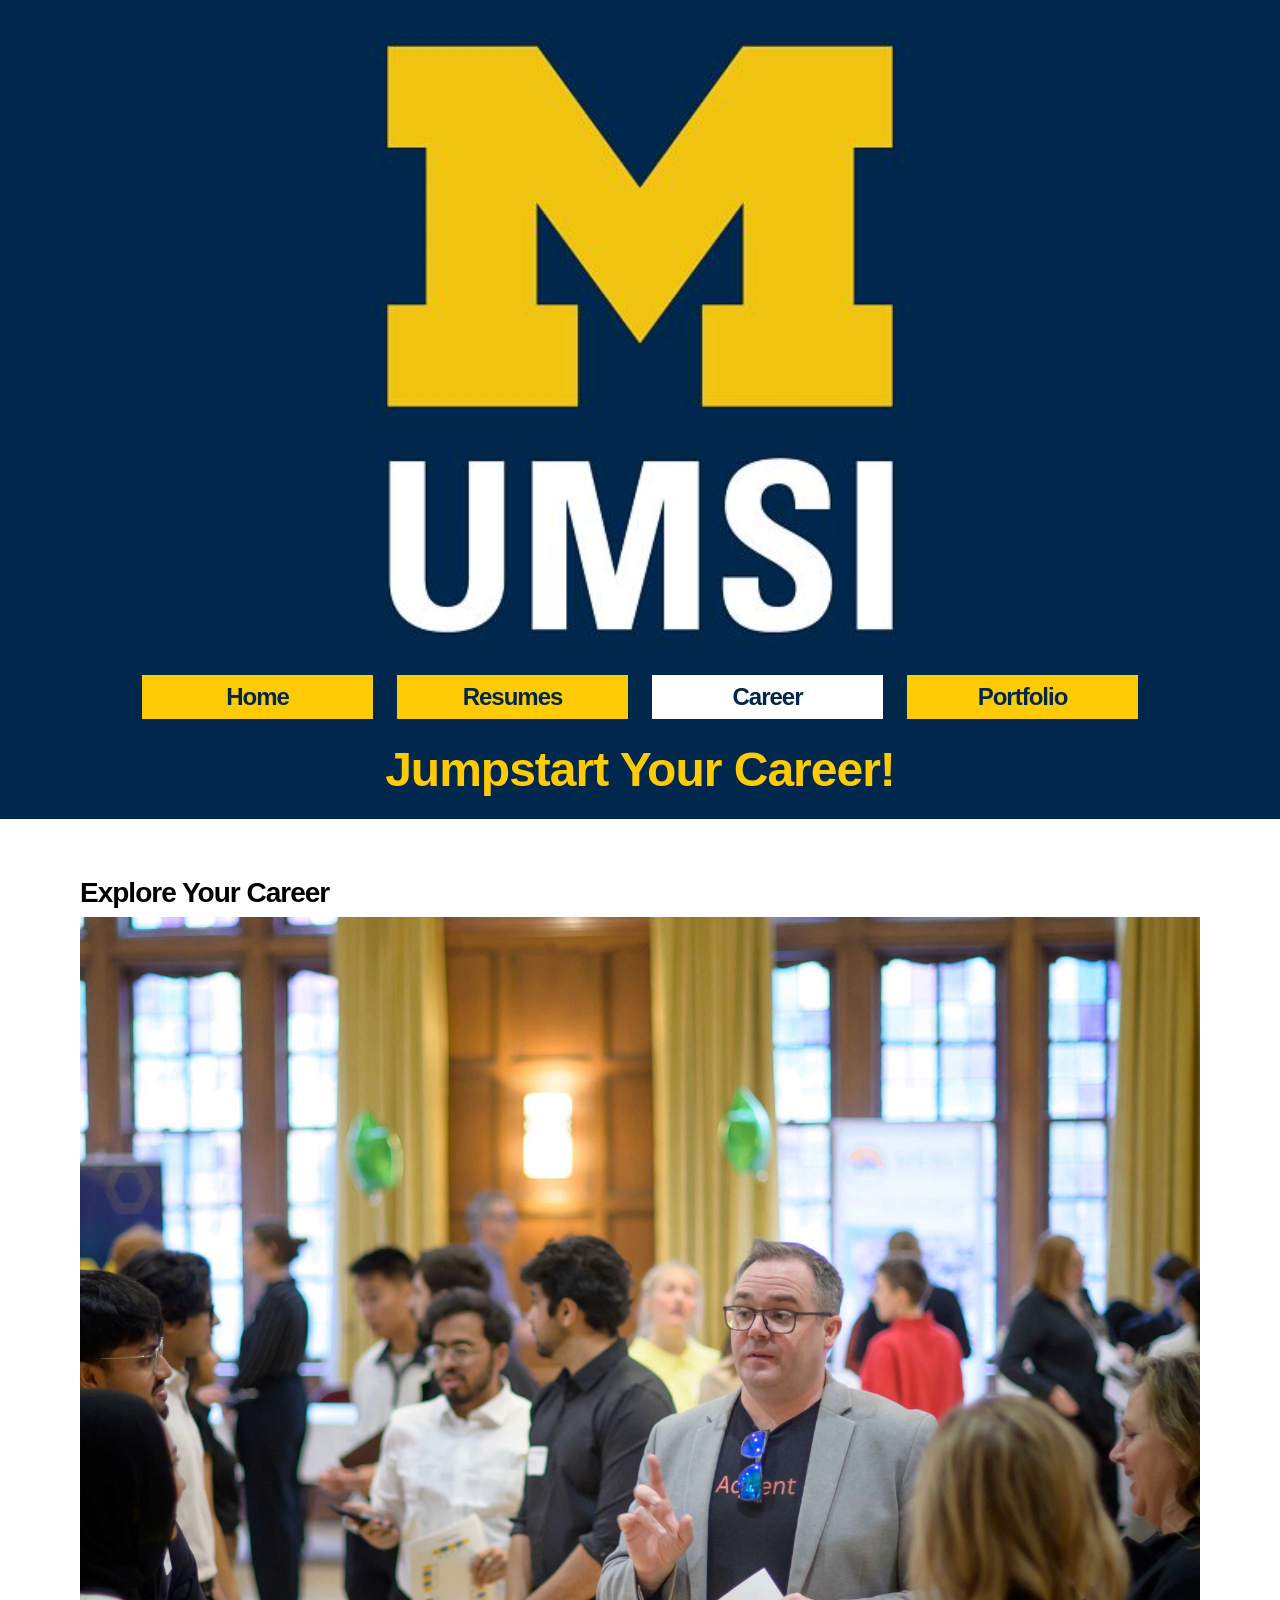
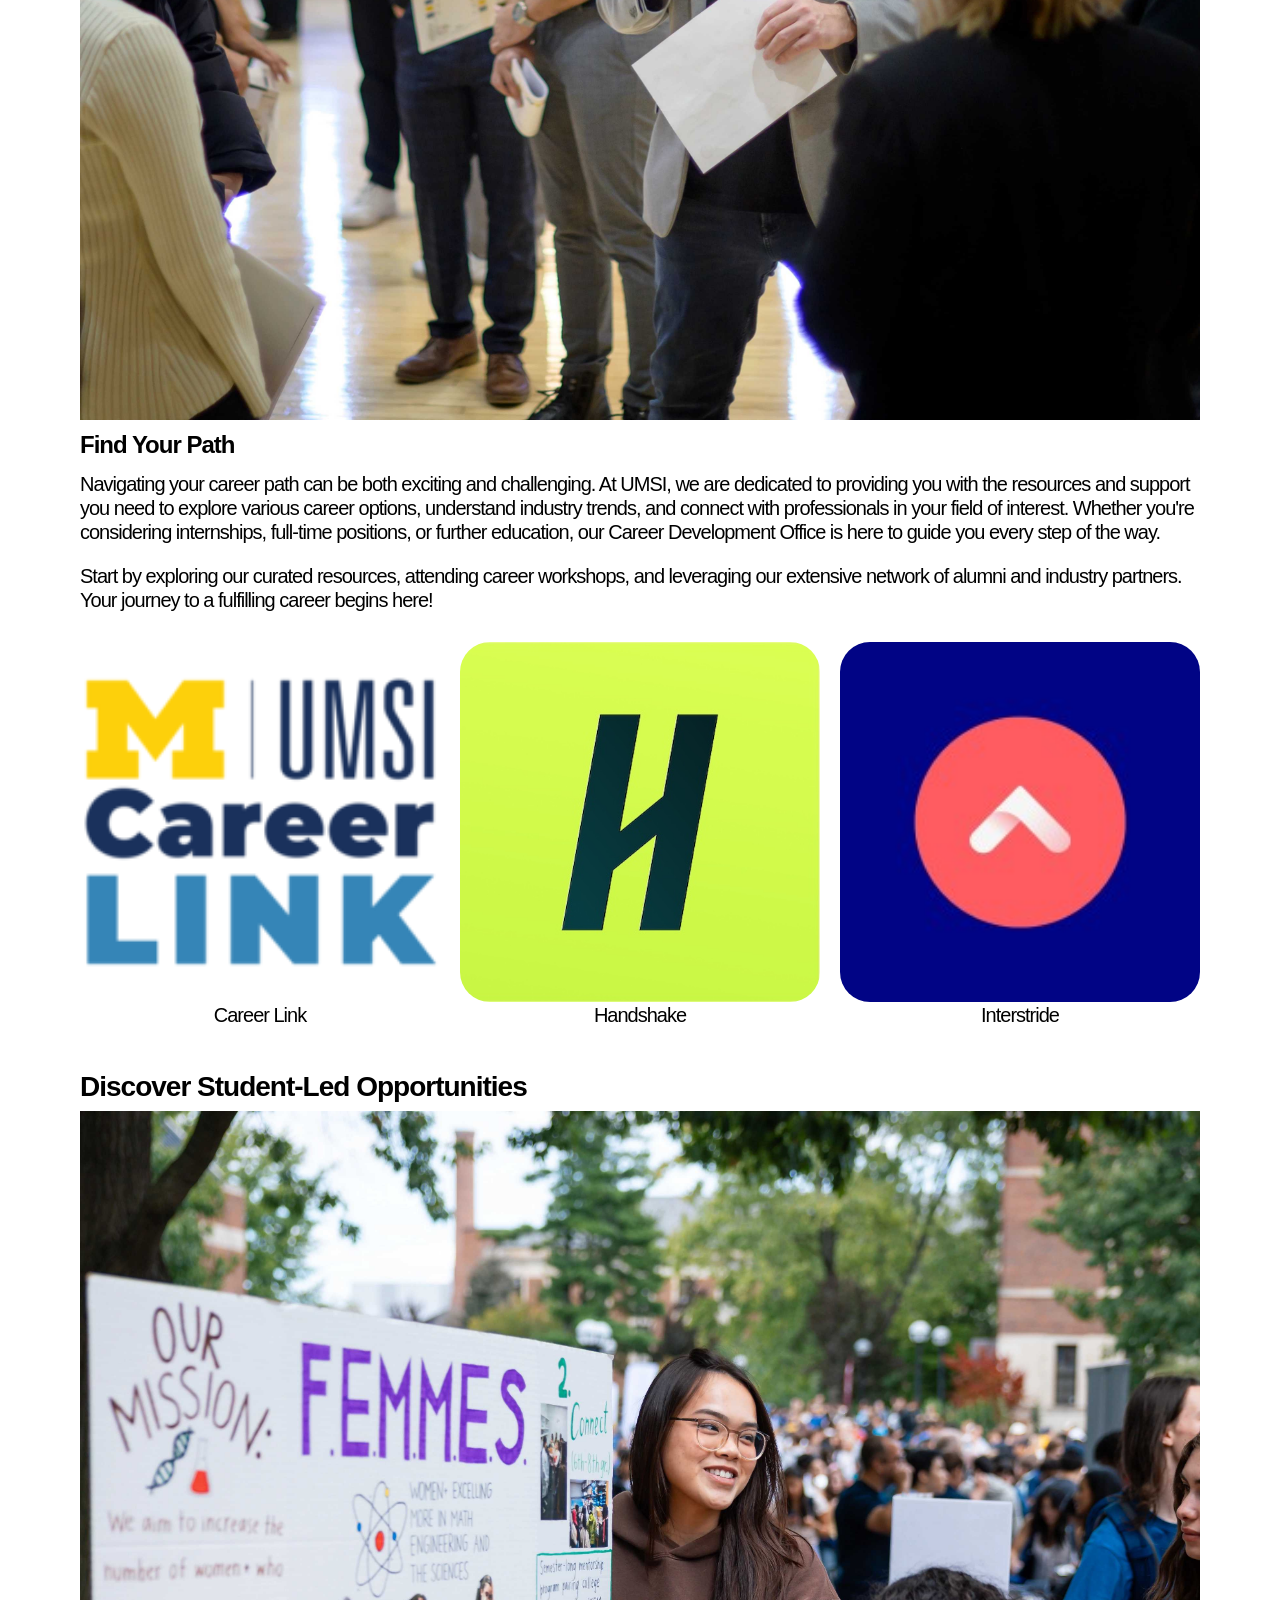
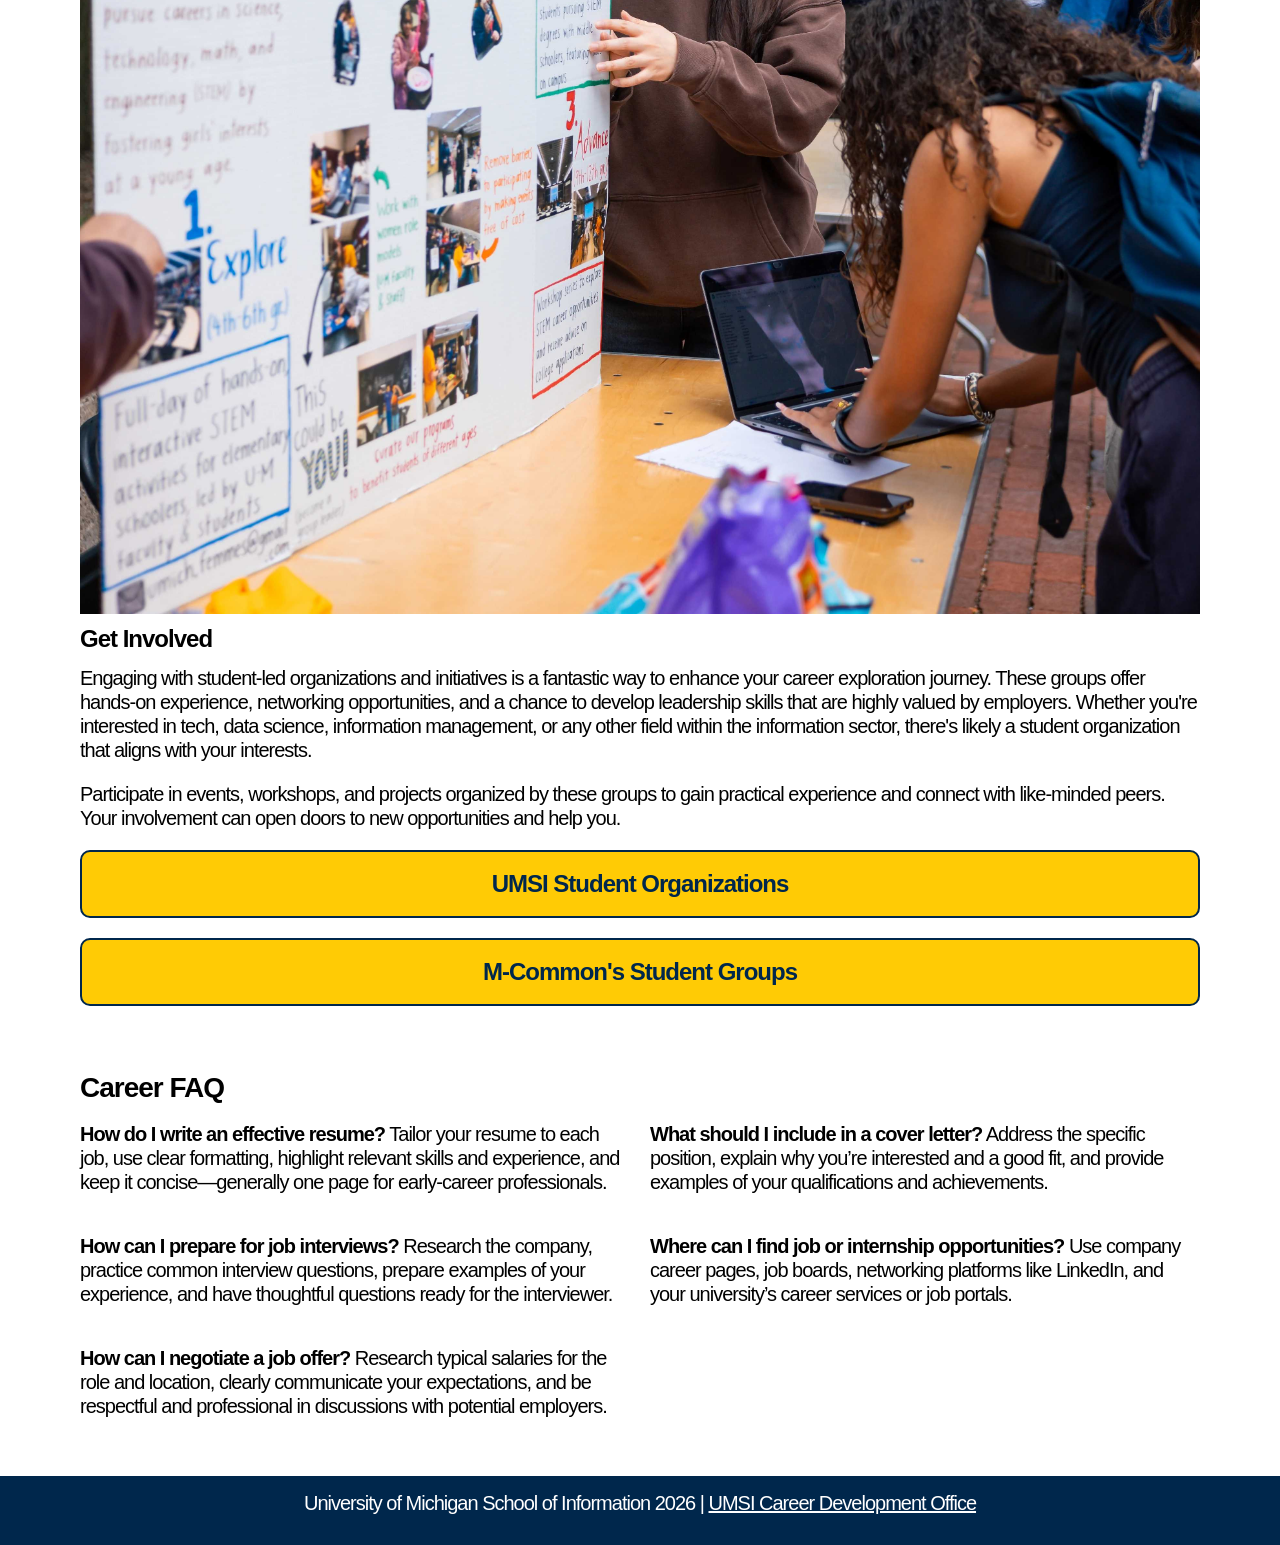
==== commit d4df7e35: "Add files via upload" ====
--- a/career.html
+++ b/career.html
@@ -8,12 +8,13 @@
     <link rel="stylesheet" href="html5reset.css">
     <link rel="stylesheet" href="style.css">
     <title>MSI Career Development Resource Hub</title>
+    <script src="script.js" defer></script>
 </head>
 
 <body>
     <div class="skip"><a href="#main">Skip to Main Content</a></div>
     <header>
-        <img src="images/UMSI_signature_vertical_informal_solidblue.jpg" alt="UMSI Logo">
+        <img class="logo" src="images/UMSI_signature_vertical_informal_solidblue.jpg" alt="UMSI Logo">
         <nav class="nav">
             <ul>
                 <li><a href="index.html" alt="Link to Homepage">Home</a></li>
--- a/style.css
+++ b/style.css
@@ -229,3 +229,192 @@
     color: white;
 }
 
+/*------404 Page Styling------*/
+.error-container {
+    grid-column: 1 / 5;
+    text-align: center;
+    min-height: 50vh;
+    display: flex;
+    flex-direction: column;
+    justify-content: center;
+    align-items: center;
+}
+
+.error-code {
+    font-size: 120px;
+    font-weight: bold;
+    color: #00274C;
+    margin: 0;
+    line-height: 1;
+}
+
+.error-message {
+    font-size: 32px;
+    color: #00274C;
+    margin: 20px 0;
+}
+
+.error-description {
+    font-size: 20px;
+    color: #333;
+    margin: 20px 0 40px 0;
+    max-width: 600px;
+}
+
+/*------Tablet View------*/
+@media (min-width: 768px) {
+    /* Index - Popular Resources: 2 columns */
+    .container section:nth-child(4) {
+        display: grid;
+        grid-template-columns: 1fr 1fr;
+        gap: 20px;
+    }
+    
+    .container section:nth-child(4) h2 {
+        grid-column: 1 / 3;
+    }
+    
+    body:has([href="index.html"].active) .container section:nth-child(4) {
+        display: block;
+    }
+
+    /* Career - Image and text side by side */
+    body:has([href="career.html"].active) .container section:nth-child(1) > div {
+        display: block;
+    }
+    
+    body:has([href="career.html"].active) .container section:nth-child(2) .block {
+        display: block;
+    }
+
+    /* Resume - Image and list side by side */
+
+    body:has([href="resume.html"].active) .container section:nth-child(4) {
+        display: grid;
+        grid-template-columns: 1fr  ;
+        gap: 20px;
+    }
+
+
+    body:has([href="resume.html"].active) .container section:nth-child(2) .block {
+        display: block;
+    }
+    
+    /* Portfolio - Image and text side by side */
+
+    body:has([href="portfolio.html"].active) .container section:nth-child(1) .block {
+        display: block;
+    }
+    
+    body:has([href="portfolio.html"].active) .container section:nth-child(2) >div {
+        display: block;
+    }
+    
+    /* Portfolio grid: expand to 3 columns */
+    .grid_container.portfolio_grid {
+        display: grid;
+        grid-template-columns: 1fr 1fr 1fr 1fr;
+        gap: 20px;
+    }
+
+    body:has([href="portfolio.html"].active) .container section:nth-child(4) {
+        display: block;
+    }
+
+    
+    /* Navigation: horizontal */
+    .nav ul {
+        display: flex;
+        justify-content: center;
+        gap: 10px;
+        max-width: 800px;
+        margin: 0 auto;
+        padding: 0 40px 0 40px;
+    }
+    
+    .nav li {
+        flex: 1;
+    }
+
+    .logo {
+        width: 50%;
+        height: 50%
+    }
+}
+
+
+/*------Desktop View------*/
+@media (min-width: 1024px) {
+    /* Increase main padding */
+    main {
+        padding: 60px 80px 0 80px;
+    }
+
+    .block a {
+        padding: 20px;
+    }
+
+
+    .grid_container.career_grid {
+        margin-top: 30px;
+    }
+    
+    /* Index - Why Use This Resource: 2 columns */
+    .container section:nth-child(3) .block {
+        display: block;
+    }
+    
+    .container section:nth-child(3) h2 {
+        grid-column: 1 / 3;
+    }
+    
+    .container section:nth-child(3) ol {
+        grid-column: 1 / 3;
+        display: grid;
+        grid-template-columns: 1fr 1fr;
+        gap: 20px;
+    }
+    
+    /* Career - FAQ in 2 columns */
+    body:has([href="career.html"].active) .container section:nth-child(3) ol {
+        display: grid;
+        grid-template-columns: 1fr 1fr;
+        gap: 20px;
+    }
+    
+    /* Resume - Steps and FAQ in columns */
+    body:has([href="resume.html"].active) .container section:nth-child(2) ol {
+        grid-column: 2;
+    }
+    
+    body:has([href="resume.html"].active) .container section:nth-child(4) ol {
+        display: grid;
+        grid-template-columns: 1fr 1fr;
+        gap: 30px;
+    }
+    
+    /* Portfolio - 4 column grid */
+    .grid_container.portfolio_grid {
+        grid-template-columns: 1fr 1fr 1fr 1fr;
+    }
+    
+    /* Portfolio - Showcase section layout */
+    body:has([href="portfolio.html"].active) .container section:nth-child(1) .block {
+        grid-template-columns: 2fr 3fr;
+    }
+    
+    body:has([href="portfolio.html"].active) .container section:nth-child(2) > div {
+        grid-template-columns: 3fr 2fr;
+    }
+    
+    /* Wider max-width for nav */
+    .nav ul {
+        max-width: 1000px;
+        gap: 20px;
+    }
+    
+    /* Better spacing for sections */
+    section {
+        margin-bottom: 48px;
+    }
+}
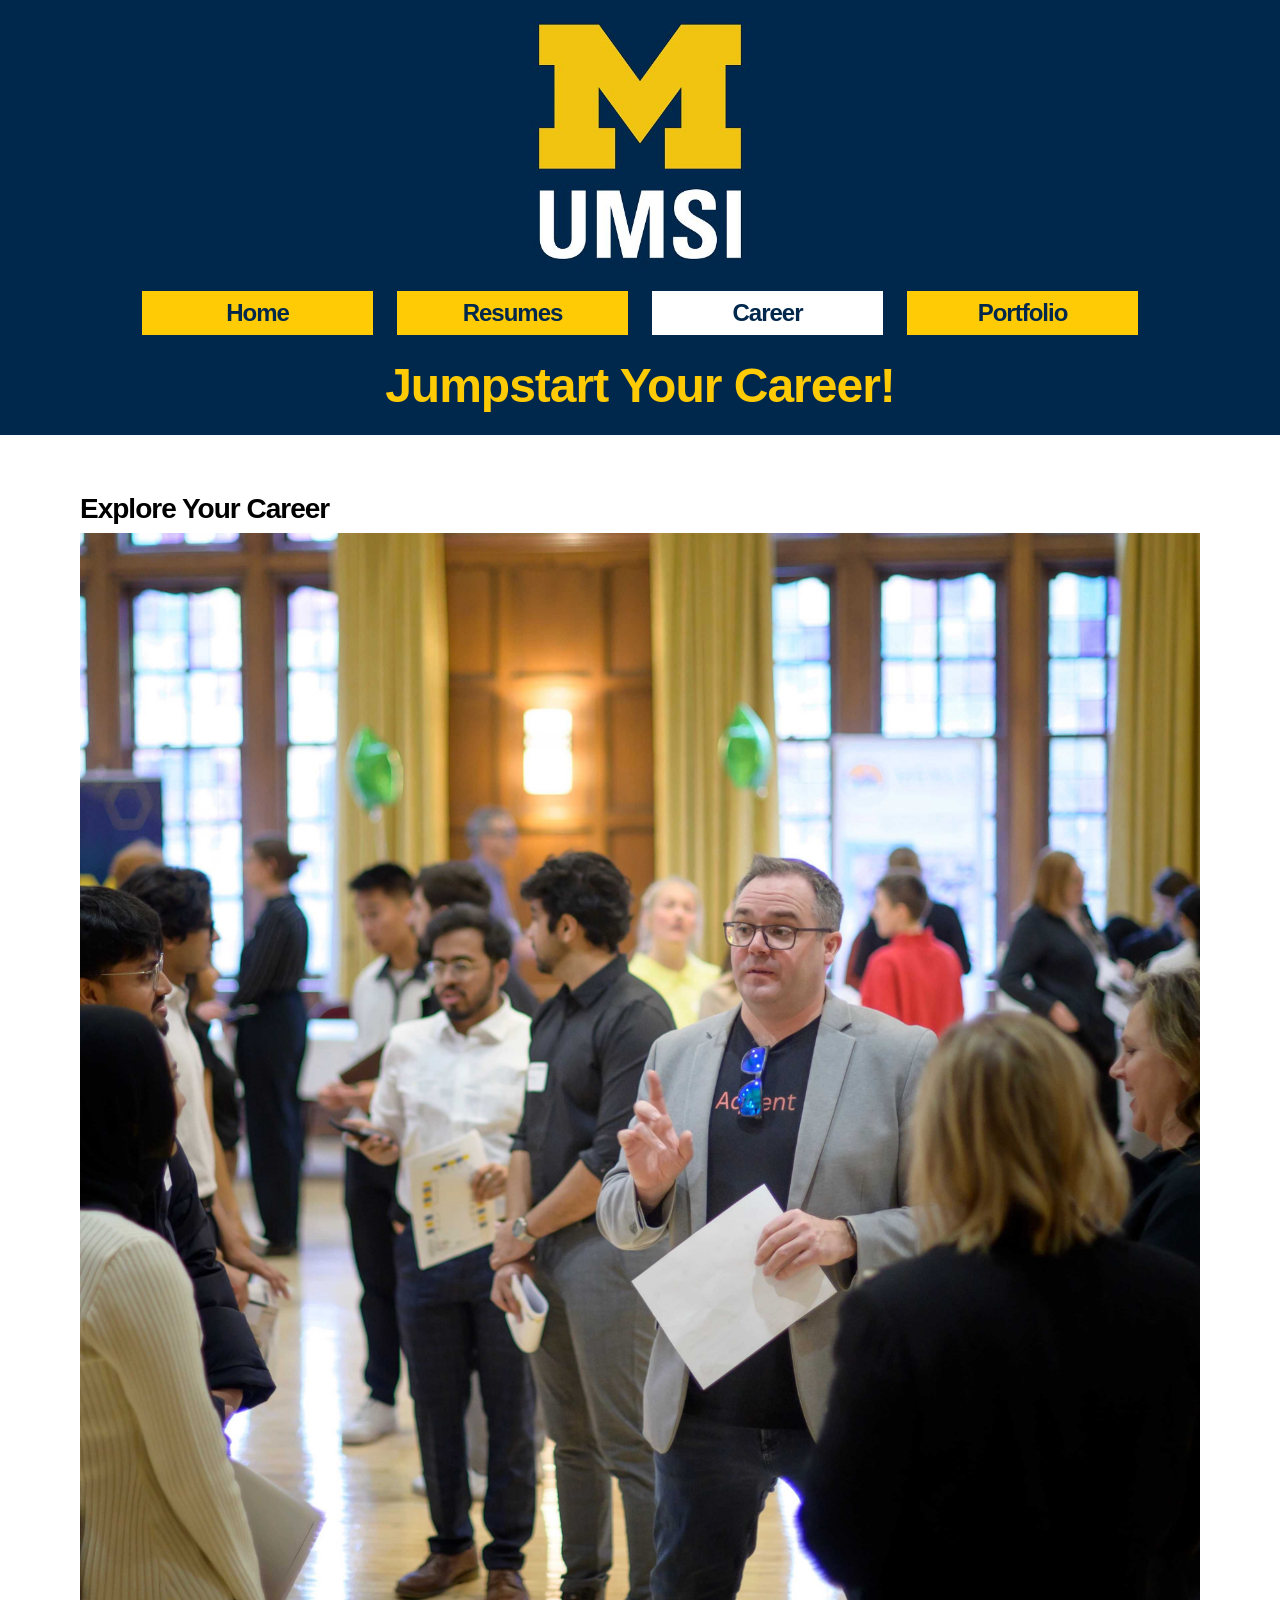
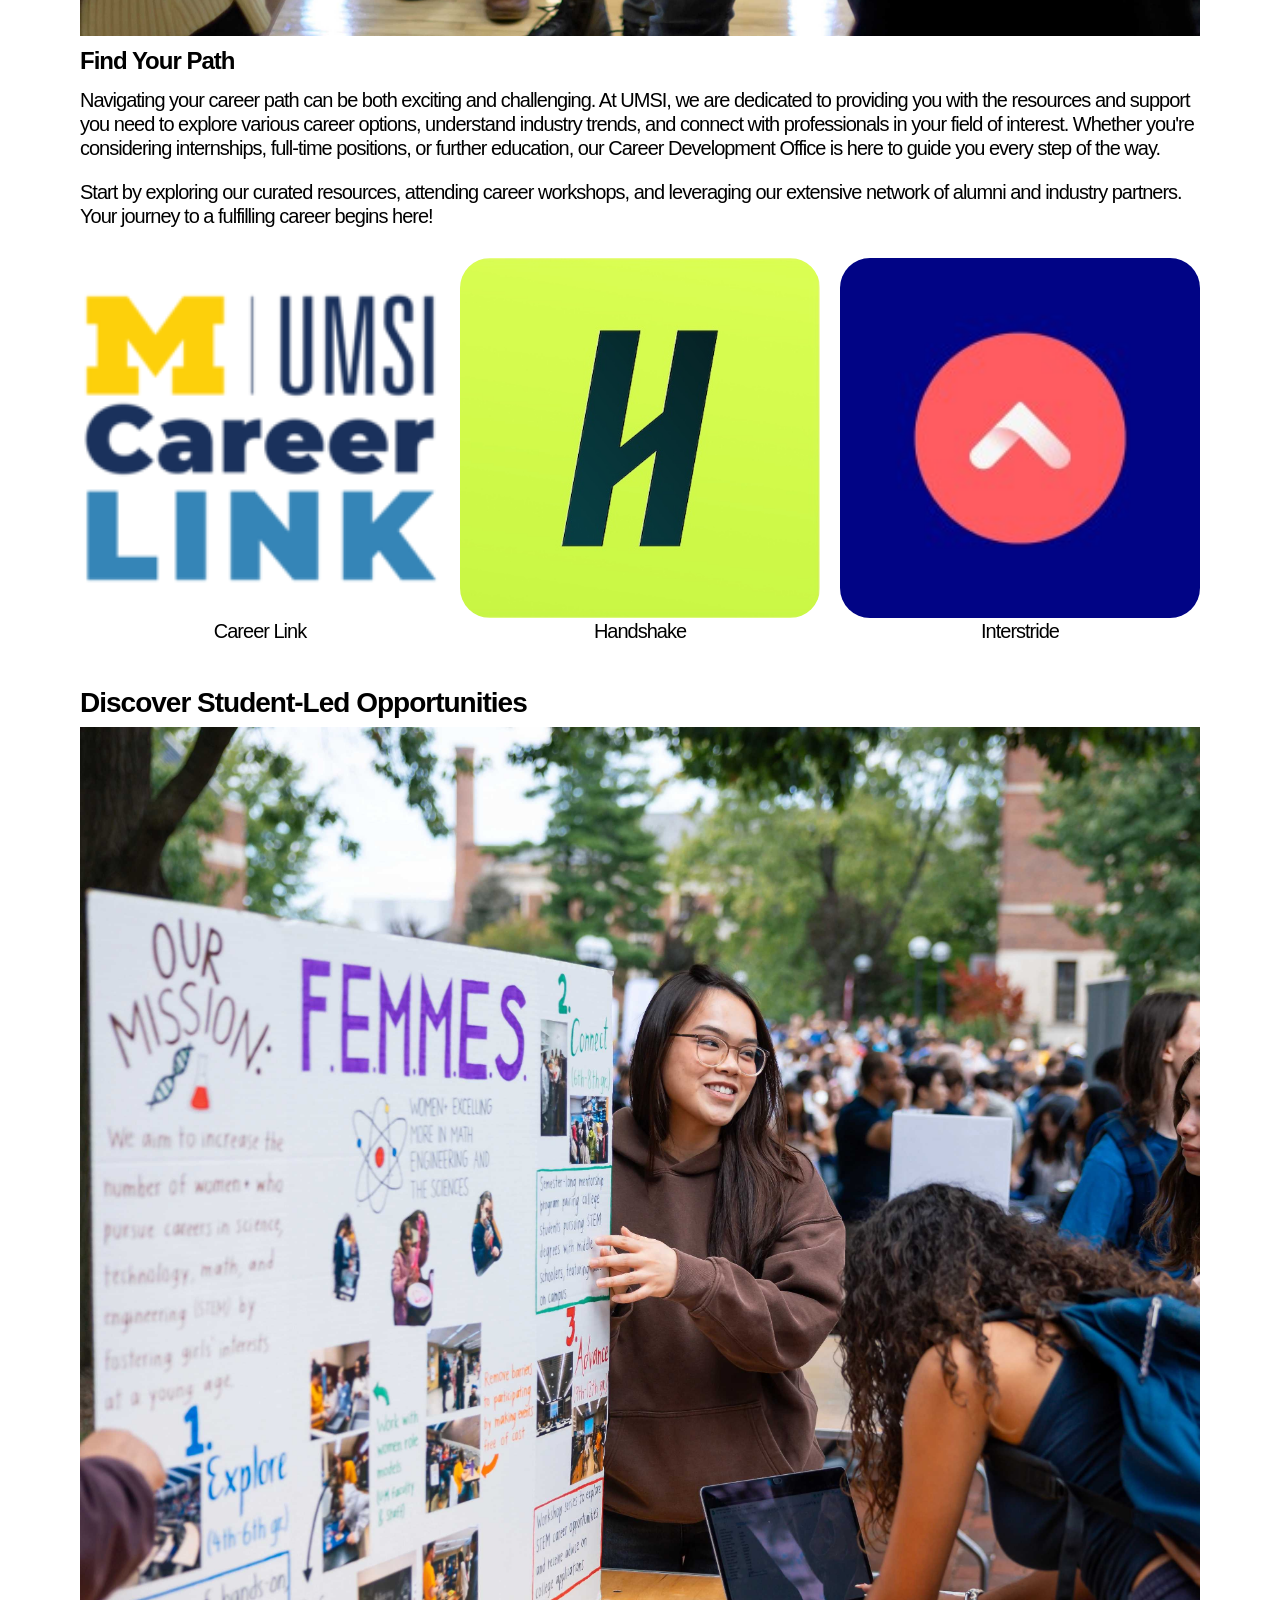
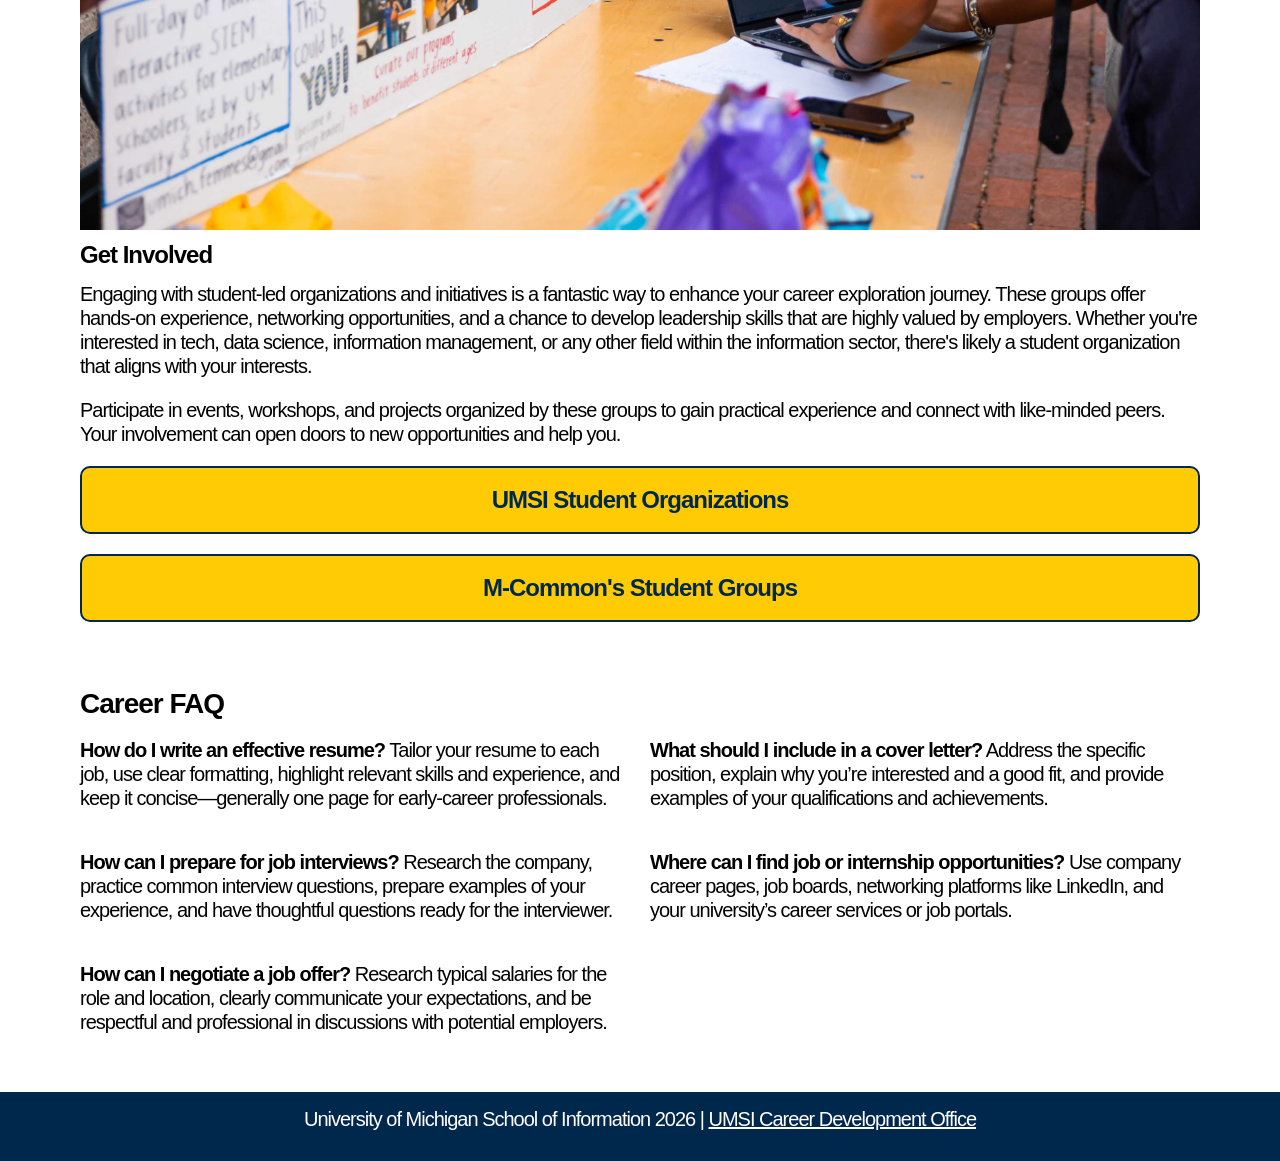
==== commit fd88f859: "Update links and alt text for career resources" ====
--- a/career.html
+++ b/career.html
@@ -35,9 +35,9 @@
                     <p>Navigating your career path can be both exciting and challenging. At UMSI, we are dedicated to providing you with the resources and support you need to explore various career options, understand industry trends, and connect with professionals in your field of interest. Whether you're considering internships, full-time positions, or further education, our Career Development Office is here to guide you every step of the way.</p>
                     <p>Start by exploring our curated resources, attending career workshops, and leveraging our extensive network of alumni and industry partners. Your journey to a fulfilling career begins here!</p>
                     <ul class="grid_container career_grid">
-                        <li><a href="https://si-umich.12twenty.com/Login" alt="Link to 12twenty website" target="_blank"><img src="images/careerlink.png">Career Link</a></li>
-                        <li><a href="https://umich.joinhandshake.com/login" alt="Link to Handshake wenbsite" target="_blank"><img src="images/handshake.jpg"> Handshake</a></li>
-                        <li><a href="https://student.interstride.com/login" alt="Link to Interstride login page" target="_blank"><img src="images/interstride.jpeg">Interstride</a>
+                        <li><a href="https://si-umich.12twenty.com/Login" alt="Link to 12twenty website" target="_blank"><img src="images/careerlink.png" alt="12twenty Logo">Career Link</a></li>
+                        <li><a href="https://umich.joinhandshake.com/login" alt="Link to Handshake wenbsite" target="_blank"><img src="images/handshake.jpg" alt="Handshake Logo"> Handshake</a></li>
+                        <li><a href="https://student.interstride.com/login" alt="Link to Interstride login page" target="_blank"><img src="images/interstride.jpeg" alt="Interstride Logo">Interstride</a>
                         </li>
                     </ul>
             </div>
@@ -80,4 +80,4 @@
 
 </body>
 
-</html>+</html>
--- a/style.css
+++ b/style.css
@@ -263,7 +263,6 @@
 
 /*------Tablet View------*/
 @media (min-width: 768px) {
-    /* Index - Popular Resources: 2 columns */
     .container section:nth-child(4) {
         display: grid;
         grid-template-columns: 1fr 1fr;
@@ -278,7 +277,6 @@
         display: block;
     }
 
-    /* Career - Image and text side by side */
     body:has([href="career.html"].active) .container section:nth-child(1) > div {
         display: block;
     }
@@ -287,20 +285,15 @@
         display: block;
     }
 
-    /* Resume - Image and list side by side */
-
     body:has([href="resume.html"].active) .container section:nth-child(4) {
         display: grid;
         grid-template-columns: 1fr  ;
         gap: 20px;
     }
 
-
     body:has([href="resume.html"].active) .container section:nth-child(2) .block {
         display: block;
     }
-    
-    /* Portfolio - Image and text side by side */
 
     body:has([href="portfolio.html"].active) .container section:nth-child(1) .block {
         display: block;
@@ -310,7 +303,6 @@
         display: block;
     }
     
-    /* Portfolio grid: expand to 3 columns */
     .grid_container.portfolio_grid {
         display: grid;
         grid-template-columns: 1fr 1fr 1fr 1fr;
@@ -320,9 +312,7 @@
     body:has([href="portfolio.html"].active) .container section:nth-child(4) {
         display: block;
     }
-
-    
-    /* Navigation: horizontal */
+    
     .nav ul {
         display: flex;
         justify-content: center;
@@ -345,7 +335,6 @@
 
 /*------Desktop View------*/
 @media (min-width: 1024px) {
-    /* Increase main padding */
     main {
         padding: 60px 80px 0 80px;
     }
@@ -353,13 +342,17 @@
     .block a {
         padding: 20px;
     }
+    
+    .logo {
+        width: 20%;
+        height: 20%;
+    }
 
 
     .grid_container.career_grid {
         margin-top: 30px;
     }
     
-    /* Index - Why Use This Resource: 2 columns */
     .container section:nth-child(3) .block {
         display: block;
     }
@@ -375,14 +368,12 @@
         gap: 20px;
     }
     
-    /* Career - FAQ in 2 columns */
     body:has([href="career.html"].active) .container section:nth-child(3) ol {
         display: grid;
         grid-template-columns: 1fr 1fr;
         gap: 20px;
     }
     
-    /* Resume - Steps and FAQ in columns */
     body:has([href="resume.html"].active) .container section:nth-child(2) ol {
         grid-column: 2;
     }
@@ -393,12 +384,10 @@
         gap: 30px;
     }
     
-    /* Portfolio - 4 column grid */
     .grid_container.portfolio_grid {
         grid-template-columns: 1fr 1fr 1fr 1fr;
     }
     
-    /* Portfolio - Showcase section layout */
     body:has([href="portfolio.html"].active) .container section:nth-child(1) .block {
         grid-template-columns: 2fr 3fr;
     }
@@ -407,14 +396,12 @@
         grid-template-columns: 3fr 2fr;
     }
     
-    /* Wider max-width for nav */
     .nav ul {
         max-width: 1000px;
         gap: 20px;
     }
     
-    /* Better spacing for sections */
     section {
         margin-bottom: 48px;
     }
-}+}
